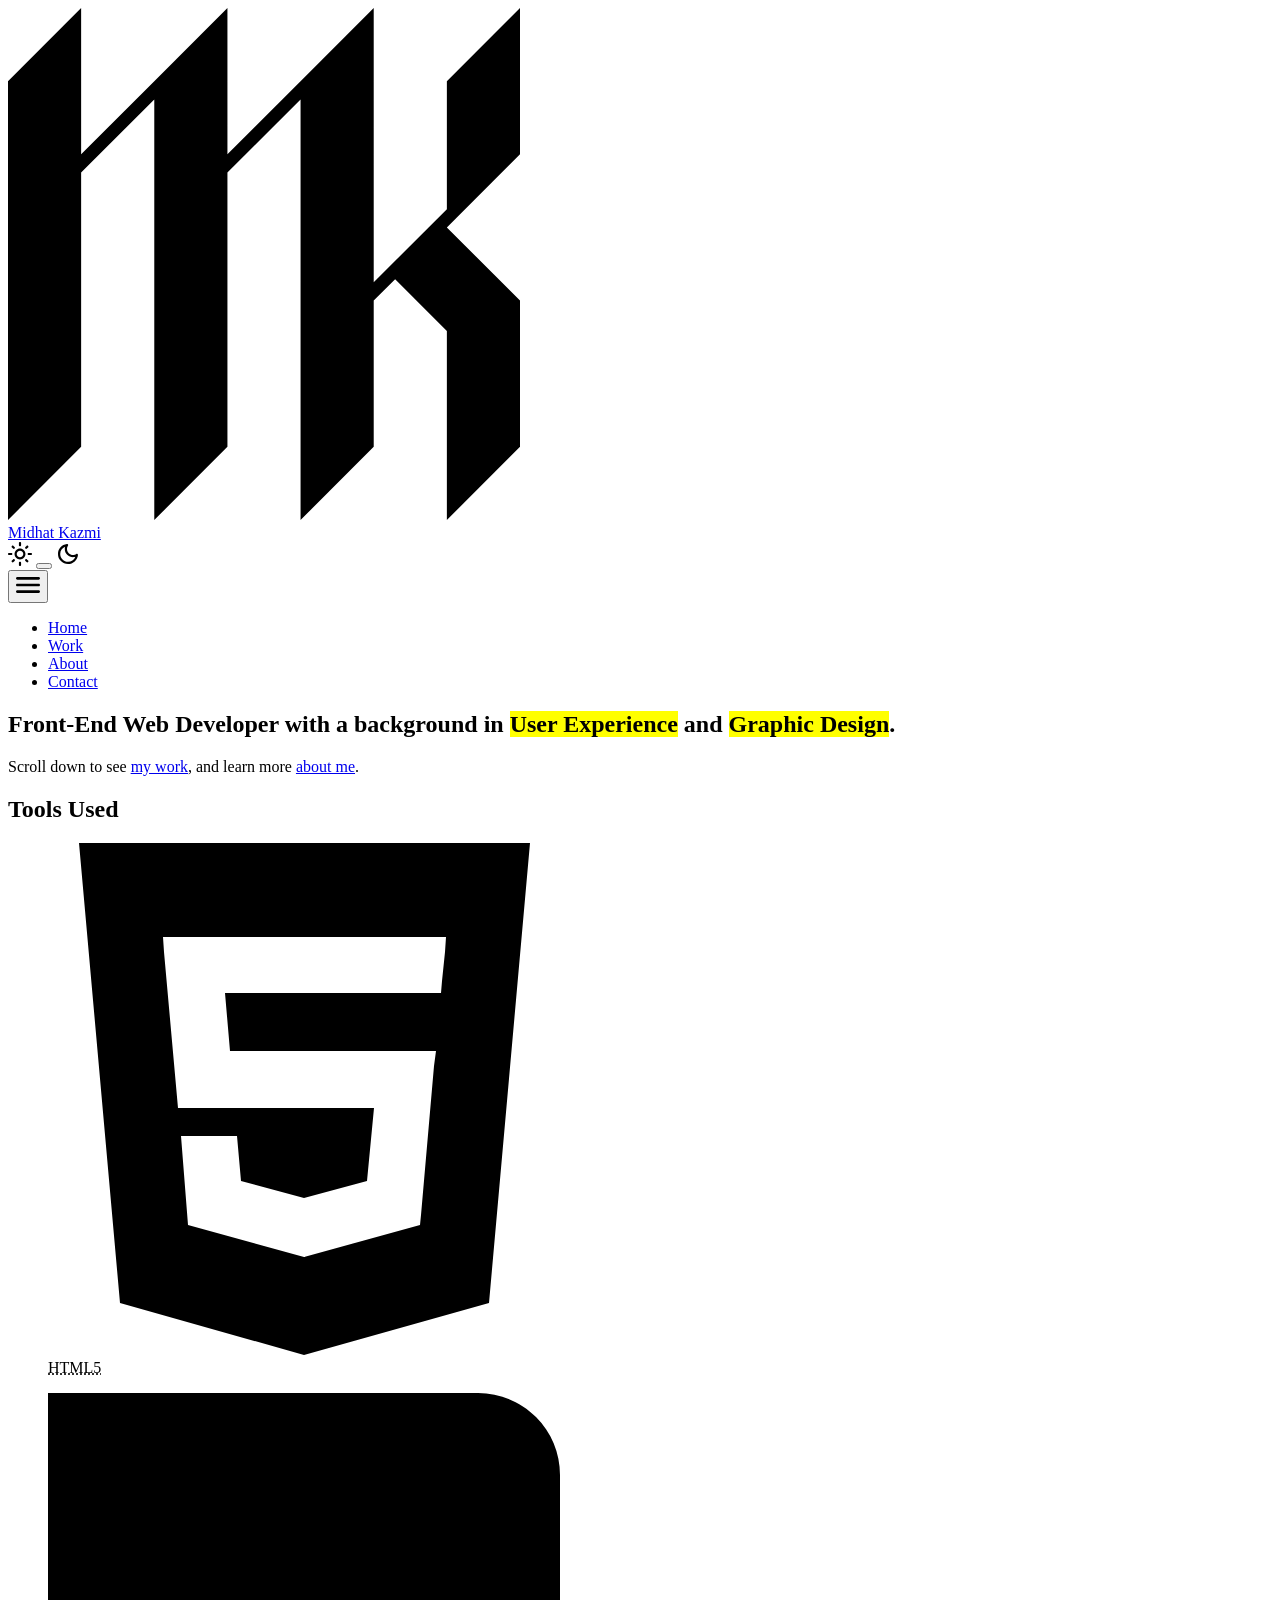
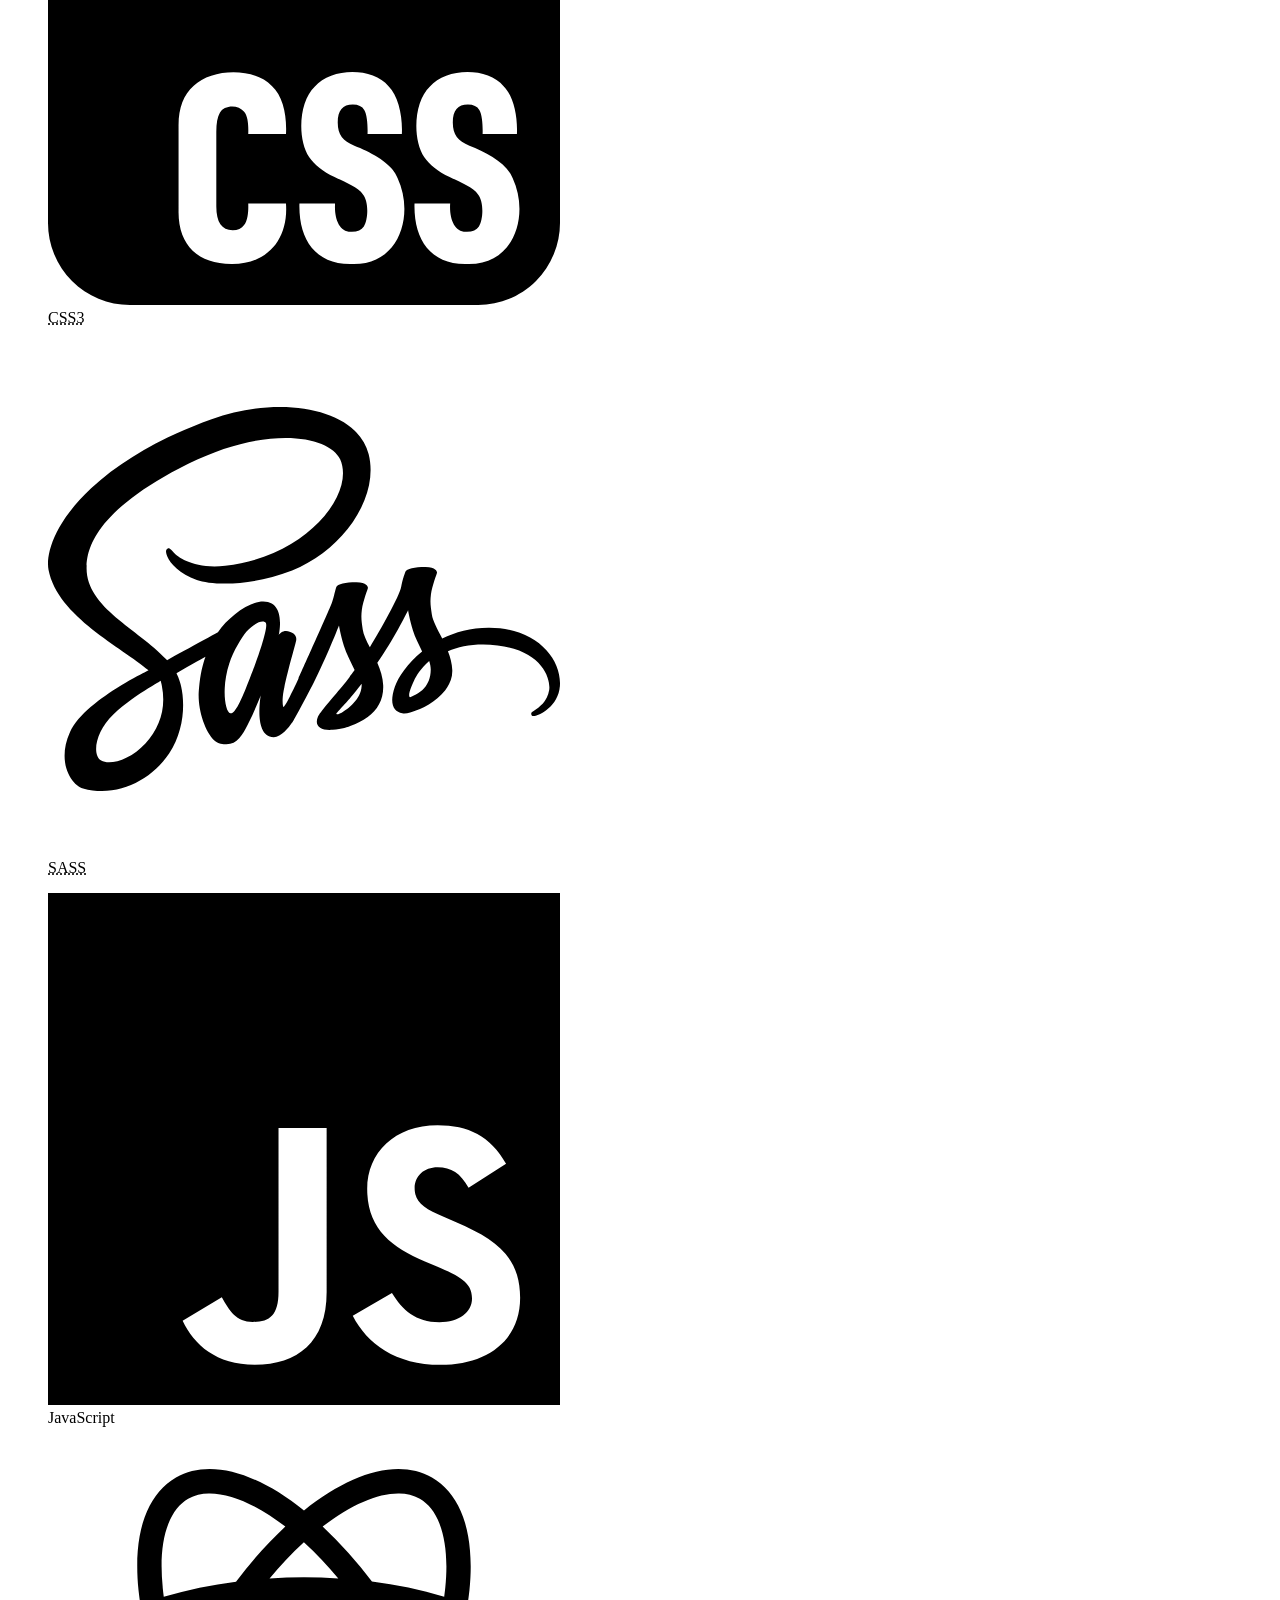
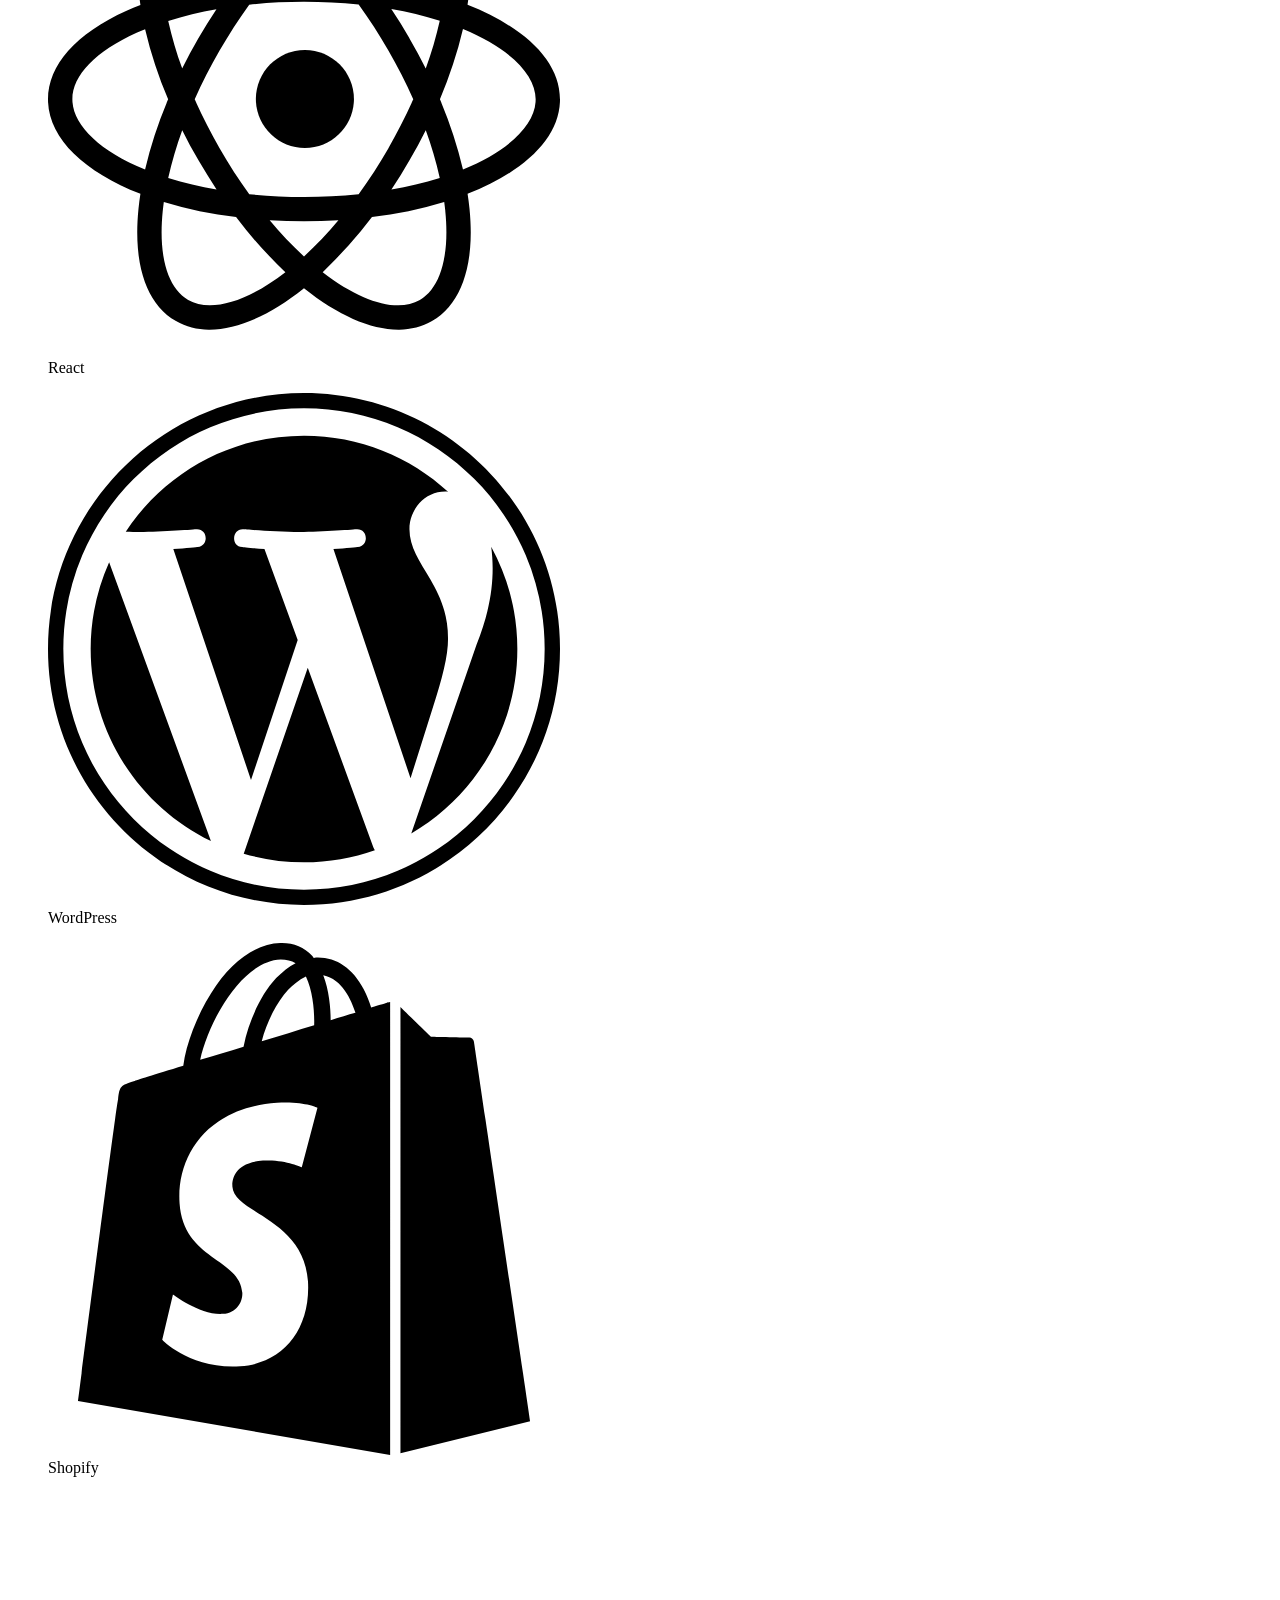
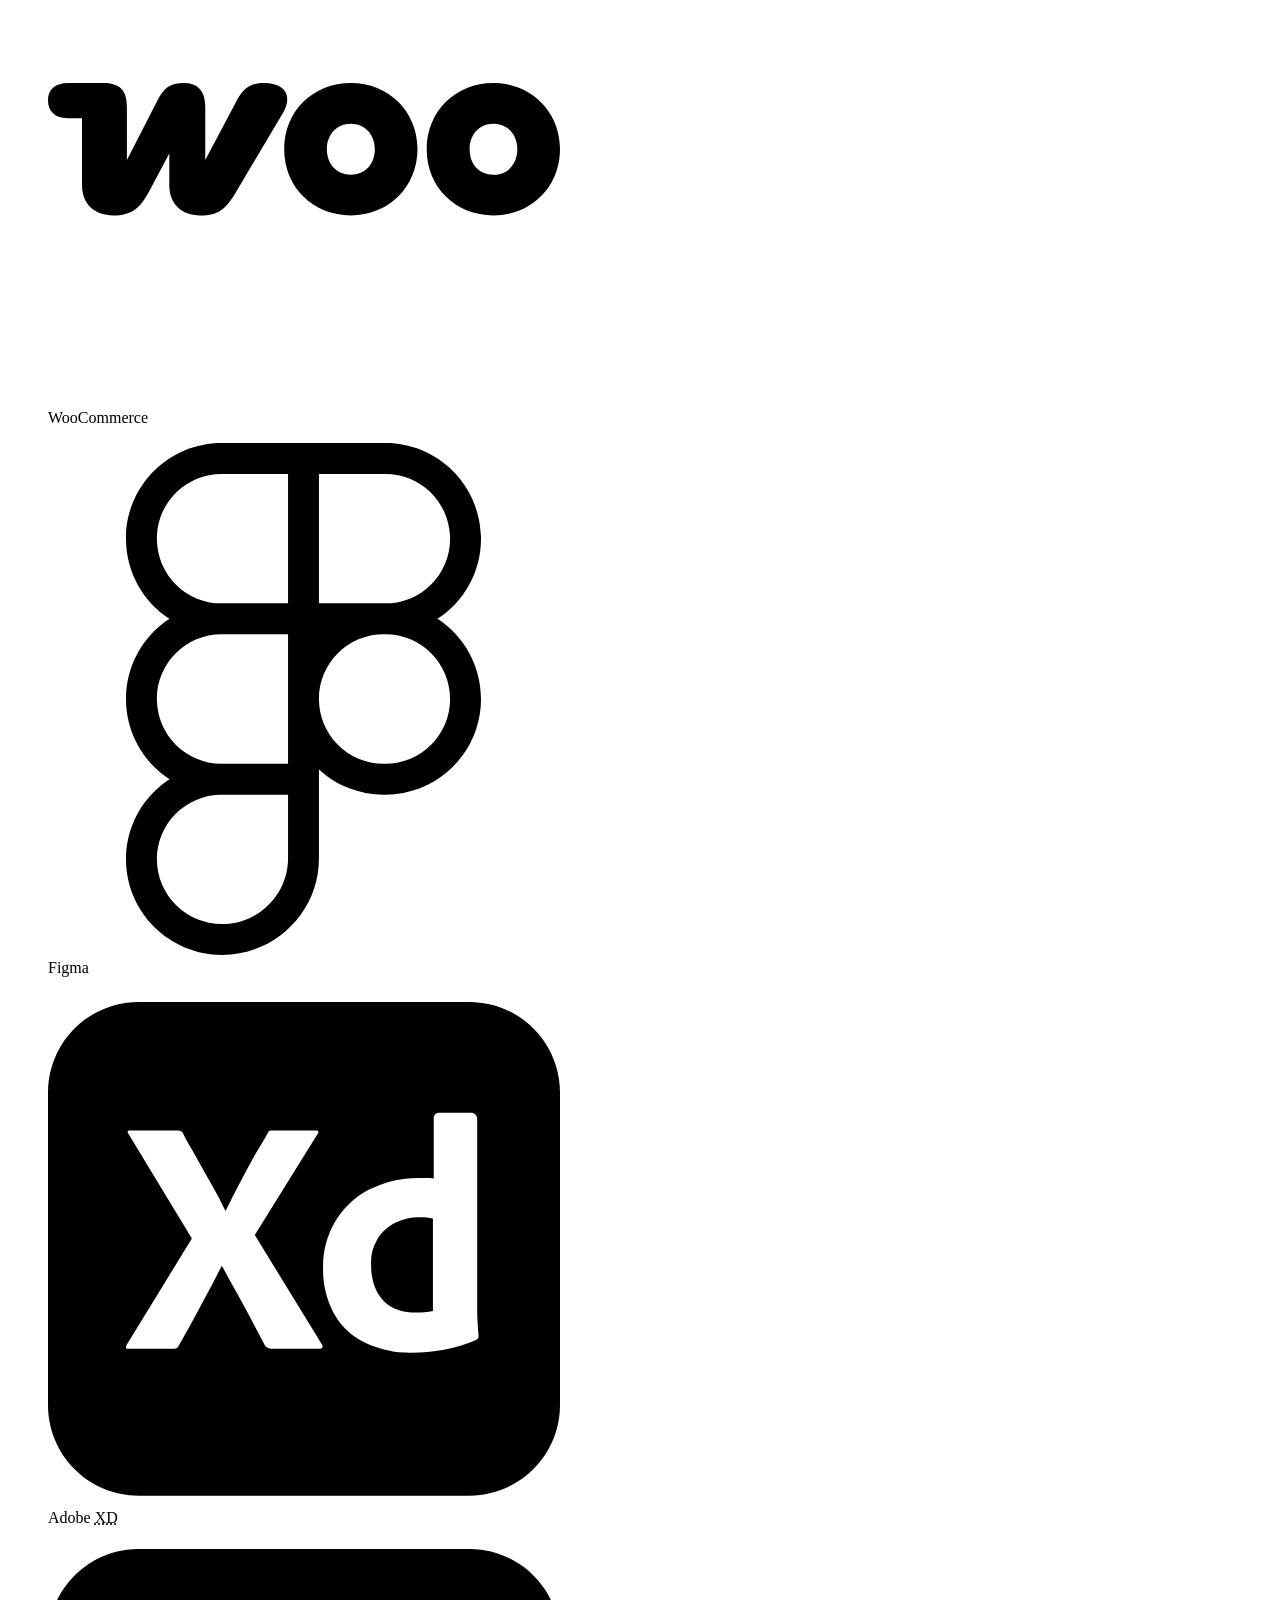
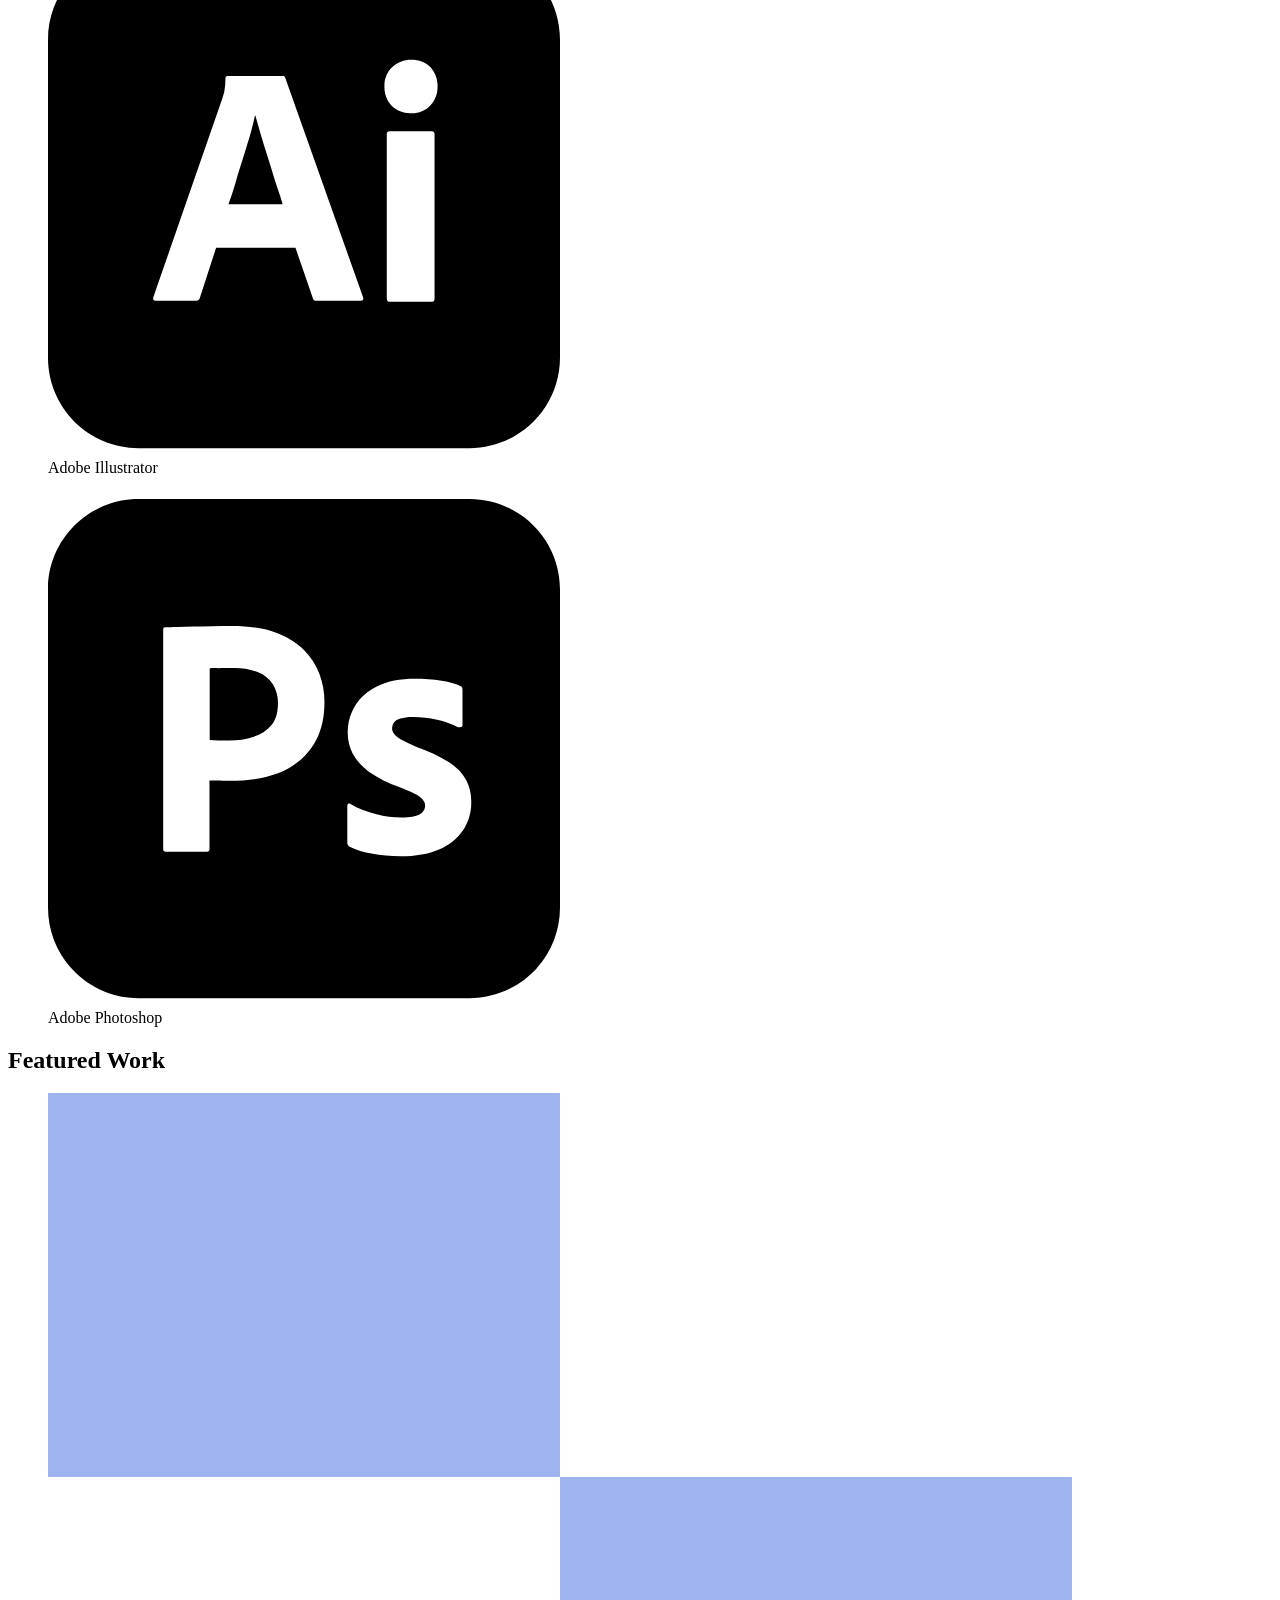
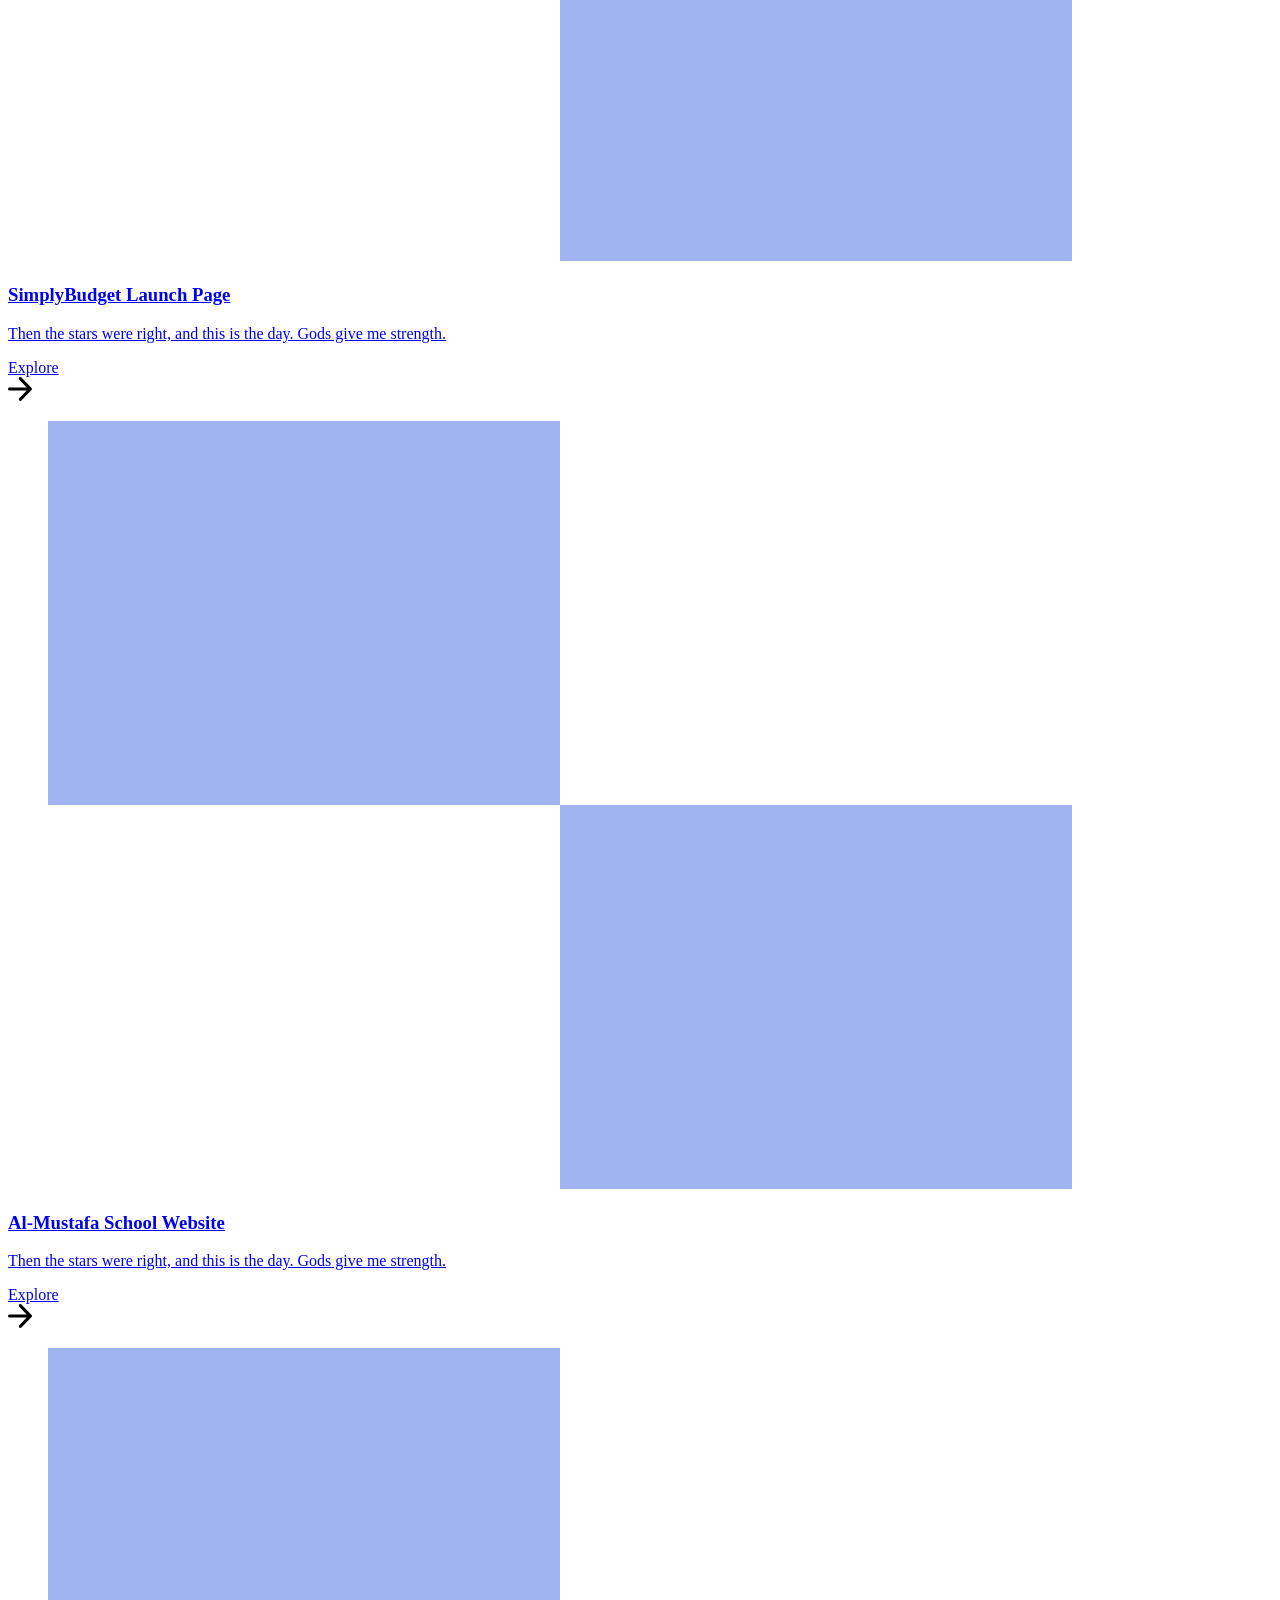
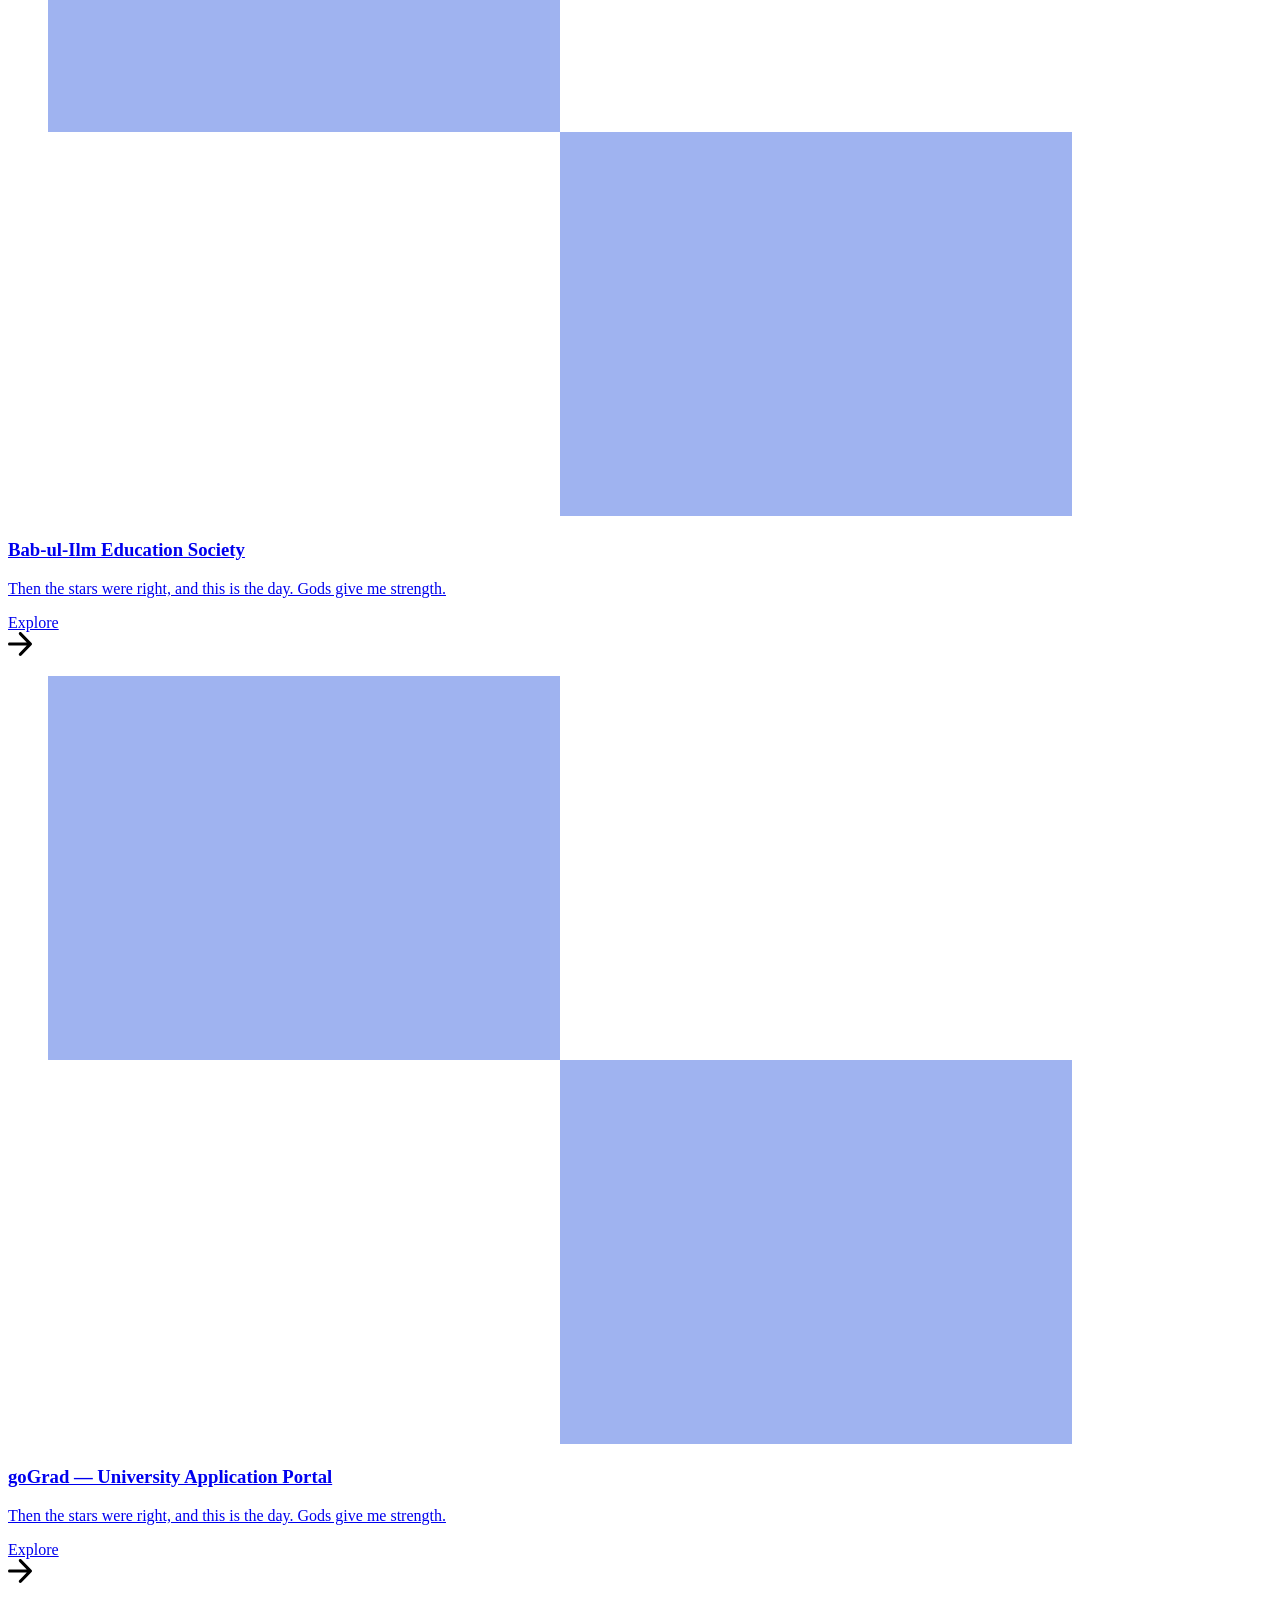
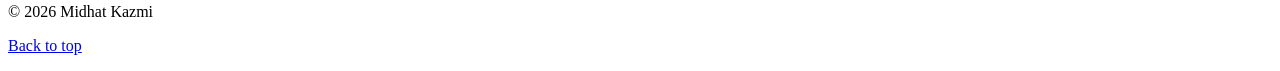
==== index.html @ 21c857f3 "Add files via upload" ====
<!doctype html>
<html lang="en">
  <head>
    <meta charset="UTF-8" />
    <meta name="viewport" content="width=device-width, initial-scale=1.0" />
    <!-- <meta name="description" content=""> -->
    <!-- <meta name="keywords" content=""> -->
    <link rel="shortcut icon" href="img/favicon.svg" type="image/x-icon" />
    <link rel="stylesheet" href="css/normalize-fwd.css" />
    <link rel="stylesheet" href="css/style.css" />
    <link rel="stylesheet" href="css/dark.css" />
    <link rel="stylesheet" href="css/responsive.css" />
    <link
      href="https://api.fontshare.com/v2/css?f[]=general-sans@200,201,300,301,400,401,500,501,600,601,700,701,1,2&display=swap"
      rel="stylesheet"
    />
    <title>Midhat Kazmi | User Experience Developer</title>
  </head>
  <body id="Body" class="dark">
    <header id="Header" class="expanded">
      <div class="header">
        <a href="index.html">
          <svg
            width="512"
            height="512"
            viewBox="0 0 512 512"
            xmlns="http://www.w3.org/2000/svg"
            role="img"
            aria-label="Midhat Kazmi Logo"
          >
            <path
              d="M512 0L438.868 73.1325V201.142L365.717 274.292V0L292.566 73.1325L219.434 146.283V0L146.283 73.1325L73.1325 146.283V0L0 73.1325V512L73.1325 438.868V164.575L146.283 91.4247V512L219.434 438.868V164.575L292.566 91.4247V512L365.717 438.868V292.566L387.137 271.147L438.868 322.877V512L512 438.868V292.566L438.868 219.434L512 146.283V0Z"
            />
          </svg>
          <div>Midhat Kazmi</div>
        </a>
        <div class="toggle">
          <svg
            width="24"
            height="24"
            viewBox="0 0 24 24"
            xmlns="http://www.w3.org/2000/svg"
            role="img"
            aria-label="Sun Icon"
          >
            <path
              d="M14.3182 14.3182C14.9545 13.6818 15.2727 12.9091 15.2727 12C15.2727 11.0909 14.9545 10.3182 14.3182 9.68182C13.6818 9.04545 12.9091 8.72727 12 8.72727C11.0909 8.72727 10.3182 9.04545 9.68182 9.68182C9.04545 10.3182 8.72727 11.0909 8.72727 12C8.72727 12.9091 9.04545 13.6818 9.68182 14.3182C10.3182 14.9545 11.0909 15.2727 12 15.2727C12.9091 15.2727 13.6818 14.9545 14.3182 14.3182ZM8.14091 15.8591C7.07727 14.7955 6.54545 13.5091 6.54545 12C6.54545 10.4909 7.07727 9.20455 8.14091 8.14091C9.20455 7.07727 10.4909 6.54545 12 6.54545C13.5091 6.54545 14.7955 7.07727 15.8591 8.14091C16.9227 9.20455 17.4545 10.4909 17.4545 12C17.4545 13.5091 16.9227 14.7955 15.8591 15.8591C14.7955 16.9227 13.5091 17.4545 12 17.4545C10.4909 17.4545 9.20455 16.9227 8.14091 15.8591ZM1.09091 13.0909C0.781818 13.0909 0.522727 12.9864 0.313636 12.7773C0.104545 12.5682 0 12.3091 0 12C0 11.6909 0.104545 11.4318 0.313636 11.2227C0.522727 11.0136 0.781818 10.9091 1.09091 10.9091H3.27273C3.58182 10.9091 3.84091 11.0136 4.05 11.2227C4.25909 11.4318 4.36364 11.6909 4.36364 12C4.36364 12.3091 4.25909 12.5682 4.05 12.7773C3.84091 12.9864 3.58182 13.0909 3.27273 13.0909H1.09091ZM20.7273 13.0909C20.4182 13.0909 20.1591 12.9864 19.95 12.7773C19.7409 12.5682 19.6364 12.3091 19.6364 12C19.6364 11.6909 19.7409 11.4318 19.95 11.2227C20.1591 11.0136 20.4182 10.9091 20.7273 10.9091H22.9091C23.2182 10.9091 23.4773 11.0136 23.6864 11.2227C23.8955 11.4318 24 11.6909 24 12C24 12.3091 23.8955 12.5682 23.6864 12.7773C23.4773 12.9864 23.2182 13.0909 22.9091 13.0909H20.7273ZM11.2227 4.05C11.0136 3.84091 10.9091 3.58182 10.9091 3.27273V1.09091C10.9091 0.781818 11.0136 0.522727 11.2227 0.313636C11.4318 0.104545 11.6909 0 12 0C12.3091 0 12.5682 0.104545 12.7773 0.313636C12.9864 0.522727 13.0909 0.781818 13.0909 1.09091V3.27273C13.0909 3.58182 12.9864 3.84091 12.7773 4.05C12.5682 4.25909 12.3091 4.36364 12 4.36364C11.6909 4.36364 11.4318 4.25909 11.2227 4.05ZM11.2227 23.6864C11.0136 23.4773 10.9091 23.2182 10.9091 22.9091V20.7273C10.9091 20.4182 11.0136 20.1591 11.2227 19.95C11.4318 19.7409 11.6909 19.6364 12 19.6364C12.3091 19.6364 12.5682 19.7409 12.7773 19.95C12.9864 20.1591 13.0909 20.4182 13.0909 20.7273V22.9091C13.0909 23.2182 12.9864 23.4773 12.7773 23.6864C12.5682 23.8955 12.3091 24 12 24C11.6909 24 11.4318 23.8955 11.2227 23.6864ZM5.07273 6.6L3.9 5.45455C3.68182 5.25455 3.57727 5 3.58636 4.69091C3.59545 4.38182 3.7 4.11818 3.9 3.9C4.11818 3.68182 4.38182 3.57273 4.69091 3.57273C5 3.57273 5.25455 3.68182 5.45455 3.9L6.6 5.07273C6.8 5.29091 6.9 5.54545 6.9 5.83636C6.9 6.12727 6.8 6.38182 6.6 6.6C6.4 6.81818 6.15 6.92273 5.85 6.91364C5.55 6.90455 5.29091 6.8 5.07273 6.6ZM18.5455 20.1L17.4 18.9273C17.2 18.7091 17.1 18.45 17.1 18.15C17.1 17.85 17.2 17.6 17.4 17.4C17.6 17.1818 17.85 17.0773 18.15 17.0864C18.45 17.0955 18.7091 17.2 18.9273 17.4L20.1 18.5455C20.3182 18.7455 20.4227 19 20.4136 19.3091C20.4045 19.6182 20.3 19.8818 20.1 20.1C19.8818 20.3182 19.6182 20.4273 19.3091 20.4273C19 20.4273 18.7455 20.3182 18.5455 20.1ZM17.4 6.6C17.1818 6.4 17.0773 6.15 17.0864 5.85C17.0955 5.55 17.2 5.29091 17.4 5.07273L18.5455 3.9C18.7455 3.68182 19 3.57727 19.3091 3.58636C19.6182 3.59545 19.8818 3.7 20.1 3.9C20.3182 4.11818 20.4273 4.38182 20.4273 4.69091C20.4273 5 20.3182 5.25455 20.1 5.45455L18.9273 6.6C18.7091 6.8 18.4545 6.9 18.1636 6.9C17.8727 6.9 17.6182 6.8 17.4 6.6ZM3.9 20.1C3.68182 19.8818 3.57273 19.6182 3.57273 19.3091C3.57273 19 3.68182 18.7455 3.9 18.5455L5.07273 17.4C5.29091 17.2 5.55 17.1 5.85 17.1C6.15 17.1 6.4 17.2 6.6 17.4C6.81818 17.6 6.92273 17.85 6.91364 18.15C6.90455 18.45 6.8 18.7091 6.6 18.9273L5.45455 20.1C5.25455 20.3182 5 20.4227 4.69091 20.4136C4.38182 20.4045 4.11818 20.3 3.9 20.1Z"
            />
          </svg>
          <button type="button" id="Theme-Button">
            <div class="slider"></div>
          </button>
          <svg
            width="24"
            height="24"
            viewBox="0 0 24 24"
            xmlns="http://www.w3.org/2000/svg"
            role="img"
            aria-label="Moon Icon"
          >
            <path
              d="M12.0204 22C9.21841 22 6.84784 21.0304 4.9087 19.0913C2.96957 17.1522 2 14.7816 2 11.9796C2 9.41882 2.83503 7.1967 4.5051 5.31323C6.17517 3.42976 8.30915 2.3303 10.907 2.01485C11.1483 1.97773 11.3617 2.01021 11.5472 2.11227C11.7328 2.21433 11.8812 2.34886 11.9926 2.51587C12.1039 2.68287 12.1642 2.87771 12.1735 3.10039C12.1828 3.32307 12.1132 3.53646 11.9647 3.74058C11.6493 4.22305 11.4127 4.73335 11.255 5.27148C11.0972 5.80961 11.0184 6.37558 11.0184 6.96938C11.0184 8.63945 11.6029 10.059 12.7719 11.2281C13.941 12.3971 15.3605 12.9816 17.0306 12.9816C17.6059 12.9816 18.1765 12.8981 18.7424 12.7311C19.3084 12.5641 19.8141 12.3322 20.2594 12.0353C20.4635 11.9054 20.6723 11.8451 20.8857 11.8543C21.0991 11.8636 21.2893 11.9146 21.4563 12.0074C21.6419 12.1002 21.7857 12.2394 21.8877 12.4249C21.9898 12.6105 22.0223 12.8332 21.9852 13.093C21.7254 15.6537 20.6352 17.7784 18.7146 19.4671C16.794 21.1557 14.5626 22 12.0204 22ZM12.0204 19.7732C13.6534 19.7732 15.1193 19.3233 16.4183 18.4233C17.7172 17.5233 18.6636 16.3496 19.2574 14.9022C18.8863 14.995 18.5151 15.0692 18.144 15.1249C17.7729 15.1806 17.4017 15.2084 17.0306 15.2084C14.7482 15.2084 12.8044 14.4058 11.1993 12.8007C9.59417 11.1956 8.79161 9.25181 8.79161 6.96938C8.79161 6.59826 8.81945 6.22713 8.87512 5.856C8.93079 5.48488 9.00501 5.11375 9.09779 4.74262C7.6504 5.33643 6.47671 6.2828 5.57673 7.58174C4.67675 8.88068 4.22676 10.3466 4.22676 11.9796C4.22676 14.1321 4.98757 15.9692 6.50919 17.4908C8.0308 19.0124 9.86788 19.7732 12.0204 19.7732Z"
            />
          </svg>
        </div>
      </div>
      <div class="nav">
        <button type="button" id="Navigation-Button">
          <svg
            width="24"
            height="24"
            viewBox="0 0 24 24"
            xmlns="http://www.w3.org/2000/svg"
            role="img"
            aria-label="Navigation Icon"
          >
            <path
              d="M1.33333 20C0.955556 20 0.638889 19.8722 0.383333 19.6167C0.127778 19.3611 0 19.0444 0 18.6667C0 18.2889 0.127778 17.9722 0.383333 17.7167C0.638889 17.4611 0.955556 17.3333 1.33333 17.3333H22.6667C23.0444 17.3333 23.3611 17.4611 23.6167 17.7167C23.8722 17.9722 24 18.2889 24 18.6667C24 19.0444 23.8722 19.3611 23.6167 19.6167C23.3611 19.8722 23.0444 20 22.6667 20H1.33333ZM1.33333 13.3333C0.955556 13.3333 0.638889 13.2056 0.383333 12.95C0.127778 12.6944 0 12.3778 0 12C0 11.6222 0.127778 11.3056 0.383333 11.05C0.638889 10.7944 0.955556 10.6667 1.33333 10.6667H22.6667C23.0444 10.6667 23.3611 10.7944 23.6167 11.05C23.8722 11.3056 24 11.6222 24 12C24 12.3778 23.8722 12.6944 23.6167 12.95C23.3611 13.2056 23.0444 13.3333 22.6667 13.3333H1.33333ZM1.33333 6.66667C0.955556 6.66667 0.638889 6.53889 0.383333 6.28333C0.127778 6.02778 0 5.71111 0 5.33333C0 4.95556 0.127778 4.63889 0.383333 4.38333C0.638889 4.12778 0.955556 4 1.33333 4H22.6667C23.0444 4 23.3611 4.12778 23.6167 4.38333C23.8722 4.63889 24 4.95556 24 5.33333C24 5.71111 23.8722 6.02778 23.6167 6.28333C23.3611 6.53889 23.0444 6.66667 22.6667 6.66667H1.33333Z"
            />
          </svg>
        </button>
        <nav id="Navigation" class="collapsed">
          <ul>
            <li><a href="index.html">Home</a></li>
            <li><a href="index.html#Work">Work</a></li>
            <li><a href="about.html">About</a></li>
            <li><a href="contact.html">Contact</a></li>
          </ul>
        </nav>
      </div>
    </header>
    <main>
      <section class="landing">
        <h1>
          Front-End Web Developer with a background in
          <mark>User Experience</mark> and <mark>Graphic Design</mark>.
        </h1>
        <p>
          Scroll down to see <a href="#Work">my work</a>, and learn more
          <a href="about.html">about me</a>.
        </p>
      </section>
      <section class="tools">
        <h2>Tools Used</h2>
        <div class="tools">
          <figure>
            <svg
              width="512"
              height="512"
              viewBox="0 0 512 512"
              xmlns="http://www.w3.org/2000/svg"
              role="img"
              aria-label="Hypertext Markup Language Logo"
            >
              <path
                d="M31 0L72 460L256 512L441 460L482 0H31ZM397 109L394 138L393 150H177L182 208H388L386 223L373 372L372 382L257 413.72V414H256L140 382L133 293H189L193 338L256 355L319 338L326 265H130L116 109L115 94H398L397 109Z"
              />
            </svg>
            <figcaption>
              <abbr tabindex="0" title="Hypertext Markup Language">HTML5</abbr>
            </figcaption>
          </figure>
          <figure>
            <svg
              width="512"
              height="512"
              viewBox="0 0 512 512"
              xmlns="http://www.w3.org/2000/svg"
              role="img"
              aria-label="Cascading Style Sheets Logo"
            >
              <path
                d="M488.01 23.99C472.65 8.63 451.81 0 430.08 0H0V430.08C0 451.81 8.63 472.64 23.99 488.01C39.35 503.37 60.19 512 81.92 512H430.08C451.81 512 472.64 503.37 488.01 488.01C503.37 472.65 512 451.81 512 430.08V81.92C512 60.19 503.37 39.36 488.01 23.99ZM183.35 471.04C150.47 471.01 130.18 452.49 130.56 418.41V332.19C130.56 314.91 135.62 301.78 145.74 292.79C163.91 275.28 206.07 274.22 223.87 293.06C234.84 302.73 238.97 322.49 237.99 340.93H200.25C200.54 333.69 200.15 322.71 195.89 318.58C190.36 311.09 175.74 311.97 171.87 319.77C169.49 324 168.31 330.26 168.31 338.55V413.39C168.31 429.08 173.76 437.02 184.67 437.19C189.77 437.19 193.64 435.34 196.28 431.63C199.96 427.24 200.54 417.51 200.24 410.48H237.98C240.56 446.35 219.39 471.49 183.35 471.04ZM303.17 471.03C266.73 471.54 250.43 445.61 251.44 410.48H287.07C286.08 425.8 291.35 439.75 303.96 438.78C309.59 438.78 313.55 437.02 315.84 433.49C320.19 427.04 321.01 408.43 314.79 401.22C310.44 394.28 294.81 388.16 286.55 384.03C274.76 378.39 266.27 371.69 261.08 363.93C249.37 346.71 250.46 308.9 266.89 293.58C282.85 274.68 324.55 273.81 340.53 293.19C350.39 303.18 354.69 322.83 353.86 340.92H319.55C319.84 333.49 319.14 321.49 316.25 317.12C314.23 313.42 310.4 311.57 304.77 311.57C294.74 311.57 289.73 317.57 289.73 329.55C289.84 342.28 294.8 347.5 306.36 352.82C321.33 358.64 340.37 368.57 347.27 380.59C367.85 417.22 353.73 473.17 303.19 471.04L303.17 471.03ZM418.25 471.03C381.81 471.54 365.51 445.61 366.52 410.48H402.15C401.16 425.8 406.43 439.75 419.04 438.78C424.67 438.78 428.63 437.02 430.92 433.49C435.27 427.04 436.09 408.43 429.86 401.22C425.51 394.28 409.88 388.16 401.62 384.03C389.83 378.39 381.34 371.69 376.15 363.93C364.44 346.71 365.53 308.9 381.96 293.58C397.92 274.68 439.62 273.81 455.6 293.19C465.46 303.18 469.76 322.83 468.93 340.92H434.62C434.91 333.49 434.21 321.49 431.32 317.12C429.3 313.42 425.47 311.57 419.84 311.57C409.81 311.57 404.8 317.57 404.8 329.55C404.91 342.28 409.87 347.5 421.43 352.82C436.4 358.64 455.44 368.57 462.34 380.59C482.92 417.22 468.8 473.17 418.26 471.04L418.25 471.03Z"
              />
            </svg>
            <figcaption>
              <abbr tabindex="0" title="Cascading Style Sheets">CSS3</abbr>
            </figcaption>
          </figure>
          <figure>
            <svg
              width="512"
              height="512"
              viewBox="0 0 512 512"
              xmlns="http://www.w3.org/2000/svg"
              role="img"
              aria-label="Syntactically Awesome Style Sheets Logo"
            >
              <path
                d="M440.62 284.702C422.73 284.792 407.221 289.092 394.231 295.502C389.481 286.012 384.671 277.661 383.861 271.451C382.921 264.201 381.821 259.881 382.961 251.251C384.101 242.621 389.091 230.391 389.021 229.481C388.951 228.561 387.901 224.171 377.581 224.091C367.262 224.021 358.432 226.071 357.392 228.801C356.352 231.531 354.362 237.671 353.132 244.061C351.332 253.421 332.523 286.822 321.853 304.302C318.363 297.482 315.393 291.472 314.783 286.722C313.833 279.471 312.743 275.151 313.883 266.521C315.023 257.891 320.013 245.661 319.943 244.751C319.863 243.831 318.823 239.441 308.503 239.361C298.184 239.281 289.354 241.341 288.314 244.071C287.274 246.801 286.164 253.171 284.054 259.331C281.944 265.491 256.945 321.212 250.405 335.652C247.065 343.012 244.165 348.922 242.115 352.952V352.932C242.115 352.932 241.995 353.202 241.765 353.652C240.005 357.082 238.975 358.992 238.975 358.992C238.975 358.992 238.975 359.022 239.005 359.072C237.615 361.592 236.125 363.932 235.385 363.932C234.875 363.932 233.835 357.212 235.605 347.992C239.325 328.672 248.265 298.532 248.165 297.492C248.115 296.962 249.825 291.712 242.335 288.962C235.055 286.292 232.455 290.752 231.795 290.762C231.155 290.762 230.675 292.332 230.675 292.332C230.675 292.332 238.785 258.441 215.196 258.441C200.446 258.441 180.007 274.581 169.937 289.222C163.577 292.692 149.988 300.122 135.558 308.052C130.018 311.102 124.358 314.202 119.008 317.172C118.638 316.772 118.278 316.372 117.908 315.962C89.2992 285.422 36.4106 263.821 38.6606 222.761C39.4706 207.831 44.6604 168.54 140.278 120.86C218.606 81.8095 281.314 92.5496 292.144 116.37C307.623 150.39 258.635 213.641 177.287 222.761C146.288 226.241 129.978 214.221 125.918 209.741C121.648 205.031 121.008 204.811 119.418 205.701C116.818 207.141 118.468 211.301 119.418 213.781C121.848 220.101 131.808 231.321 148.808 236.901C163.757 241.811 200.136 244.501 244.145 227.471C293.434 208.391 331.913 155.34 320.613 110.98C309.083 65.8693 234.335 51.0392 163.587 76.1794C121.478 91.1396 75.8996 114.64 43.1305 145.31C4.16151 181.79 -2.05832 213.531 0.501613 226.791C9.59137 273.921 74.5196 304.612 100.509 327.362C99.2289 328.072 98.019 328.732 96.929 329.332C83.8994 335.782 34.4107 361.692 22.031 389.073C7.99141 420.133 24.261 442.413 35.0407 445.413C68.4298 454.713 102.679 437.983 121.098 410.513C139.498 383.043 137.258 347.272 128.808 330.942C128.708 330.732 128.588 330.542 128.478 330.342C131.838 328.352 135.268 326.322 138.678 324.332C145.318 320.432 151.818 316.802 157.477 313.722C154.317 322.392 151.998 332.782 150.798 347.782C149.388 365.412 156.607 388.193 166.057 397.163C170.217 401.113 175.227 401.203 178.397 401.203C189.387 401.203 194.406 392.043 199.936 381.222C206.716 367.942 212.726 352.492 212.726 352.492C212.726 352.492 205.186 394.243 225.736 394.243C233.225 394.243 240.755 384.523 244.115 379.572C244.115 379.632 244.135 379.652 244.135 379.652C244.135 379.652 244.335 379.332 244.715 378.682C245.495 377.492 245.925 376.732 245.925 376.732C245.925 376.732 245.945 376.662 245.965 376.522C248.975 371.292 255.645 359.372 265.664 339.702C278.604 314.292 291.014 282.462 291.014 282.462C291.014 282.462 292.174 290.242 295.944 303.112C298.164 310.692 302.893 319.062 306.613 327.082C303.613 331.252 301.773 333.642 301.773 333.642C301.773 333.642 301.793 333.692 301.823 333.762C299.423 336.952 296.744 340.382 293.924 343.742C283.714 355.912 271.544 369.812 269.924 373.822C268.004 378.542 268.454 382.022 272.164 384.823C274.874 386.863 279.694 387.183 284.724 386.843C293.904 386.223 300.363 383.952 303.543 382.562C308.503 380.802 314.293 378.042 319.723 374.052C329.743 366.682 335.783 356.142 335.203 342.182C334.883 334.482 332.423 326.862 329.323 319.662C330.233 318.352 331.143 317.032 332.063 315.692C347.862 292.592 360.102 267.211 360.102 267.211C360.102 267.211 361.262 274.991 365.032 287.862C366.952 294.372 370.722 301.482 374.111 308.442C359.262 320.512 350.052 334.542 346.852 343.742C340.942 360.762 345.572 368.472 354.252 370.232C358.182 371.032 363.742 369.222 367.922 367.452C373.122 365.722 379.371 362.852 385.211 358.562C395.231 351.192 404.861 340.882 404.281 326.912C404.021 320.552 402.291 314.252 399.951 308.192C412.54 302.942 428.83 300.032 449.589 302.452C494.118 307.652 502.858 335.472 501.188 347.122C499.518 358.762 490.178 365.162 487.058 367.102C483.939 369.042 482.989 369.702 483.249 371.142C483.629 373.222 485.068 373.152 487.738 372.702C491.398 372.082 511.128 363.232 511.968 341.742C513.048 314.452 486.908 284.482 440.63 284.732L440.62 284.702ZM97.399 400.493C82.6494 416.593 62.0399 422.673 53.2102 417.553C43.6704 412.013 47.4403 388.313 65.5499 371.232C76.5796 360.822 90.8192 351.232 100.269 345.322C102.419 344.032 105.579 342.122 109.419 339.822C110.059 339.462 110.409 339.262 110.409 339.262L110.389 339.232C111.129 338.792 111.889 338.332 112.669 337.862C119.258 362.182 112.869 383.582 97.389 400.483L97.399 400.493ZM204.846 327.402C199.706 339.932 188.957 371.992 182.417 370.272C176.797 368.792 173.377 344.432 181.297 320.442C185.277 308.372 193.796 293.952 198.796 288.342C206.846 279.331 215.716 276.381 217.866 280.031C220.616 284.692 208.076 319.532 204.856 327.392L204.846 327.402ZM293.624 369.782C291.444 370.922 289.444 371.632 288.524 371.082C287.844 370.682 289.424 369.172 289.424 369.172C289.424 369.172 300.523 357.222 304.903 351.772C307.443 348.612 310.403 344.852 313.613 340.652C313.643 341.072 313.653 341.482 313.653 341.892C313.613 356.212 299.794 365.882 293.634 369.772L293.624 369.782ZM362.012 354.182C360.382 353.022 360.652 349.292 366.002 337.642C368.092 333.072 372.882 325.372 381.201 318.012C382.161 321.042 382.751 323.942 382.731 326.642C382.621 344.662 369.782 351.392 362.012 354.182Z"
              />
            </svg>
            <figcaption>
              <abbr tabindex="0" title="Syntactically Awesome Style Sheets"
                >SASS</abbr
              >
            </figcaption>
          </figure>
          <figure>
            <svg
              width="512"
              height="512"
              viewBox="0 0 512 512"
              xmlns="http://www.w3.org/2000/svg"
              role="img"
              aria-label="JavaScript Logo"
            >
              <path
                d="M0 0V512H512V0H0ZM278.63 399.33C278.63 449.16 249.42 471.85 206.8 471.85C168.31 471.85 145.97 451.92 134.63 427.86L173.81 404.15C181.37 417.55 188.24 428.89 204.74 428.89C221.24 428.89 230.52 422.71 230.52 398.65V235.05H278.63V399.33ZM392.4 471.86C347.72 471.86 318.85 450.55 304.76 422.71L343.94 400.03C354.25 416.87 367.66 429.25 391.37 429.25C411.31 429.25 424.02 419.28 424.02 405.53C424.02 389.03 410.96 383.19 388.97 373.57L376.94 368.41C342.22 353.63 319.2 335.08 319.2 295.9C319.2 259.81 346.69 232.32 389.66 232.32C420.25 232.32 442.24 242.97 458.05 270.81L420.59 294.87C412.34 280.09 403.41 274.25 389.66 274.25C375.91 274.25 366.63 283.19 366.63 294.87C366.63 309.31 375.57 315.15 396.18 324.09L408.21 329.24C449.11 346.77 472.14 364.64 472.14 404.85C472.14 448.16 438.12 471.87 392.41 471.87L392.4 471.86Z"
              />
            </svg>
            <figcaption>JavaScript</figcaption>
          </figure>
          <figure>
            <svg
              width="512"
              height="512"
              viewBox="0 0 512 512"
              xmlns="http://www.w3.org/2000/svg"
              role="img"
              aria-label="React Logo"
            >
              <path
                d="M256.9 206.877C229.82 206.877 207.86 228.837 207.86 255.917C207.86 282.997 229.82 304.957 256.9 304.957C283.98 304.957 305.94 282.997 305.94 255.917C305.94 228.837 283.98 206.877 256.9 206.877Z"
              />
              <path
                d="M511.96 256.357C511.96 217.857 476.31 184.087 419.54 161.867C420.3 156.867 420.98 151.907 421.47 147.047C427.07 91.7273 413.74 51.7973 383.96 34.5973C350.64 15.3573 303.57 29.3173 255.98 67.4073C208.39 29.3273 161.32 15.3673 128 34.6073C98.22 51.8073 84.89 91.7374 90.49 147.057C90.98 151.917 91.65 156.887 92.42 161.907C87.69 163.717 83.05 165.627 78.58 167.637C27.9 190.417 0 221.957 0 256.357C0 294.857 35.65 328.627 92.42 350.847C91.64 355.847 90.98 360.807 90.49 365.667C84.89 420.987 98.22 460.917 128 478.117C138.24 483.927 149.84 486.887 161.61 486.717C189.82 486.717 222.76 471.867 255.98 445.307C289.18 471.867 322.14 486.717 350.39 486.717C362.16 486.887 373.76 483.917 384 478.117C413.78 460.917 427.11 420.987 421.51 365.667C421.02 360.807 420.34 355.857 419.58 350.847C476.35 328.657 512 294.837 512 256.357M350.17 50.3973C357.74 50.2173 365.22 52.0473 371.84 55.7073C392.52 67.6473 401.8 100.047 397.29 144.577C396.98 147.607 396.62 150.687 396.19 153.777C372.59 146.667 348.42 141.597 323.95 138.617C309.12 118.897 292.62 100.477 274.64 83.5673C302.87 61.7473 329.37 50.3973 350.15 50.3973M340.45 305.137C331.32 320.997 321.37 336.377 310.65 351.207C292.48 353.077 274.23 354.007 255.96 353.987C237.7 353.997 219.45 353.067 201.29 351.207C190.6 336.377 180.68 320.997 171.58 305.137C162.45 289.317 154.14 273.037 146.71 256.357C154.14 239.677 162.45 223.387 171.58 207.577C180.67 191.787 190.56 176.457 201.2 161.667C219.4 159.757 237.68 158.797 255.98 158.817C274.24 158.807 292.49 159.737 310.65 161.597C321.33 176.407 331.25 191.757 340.38 207.577C349.51 223.397 357.81 239.677 365.25 256.357C357.81 273.037 349.51 289.317 340.38 305.137M377.68 287.067C383.41 302.707 388.12 318.697 391.77 334.947C375.93 339.887 359.79 343.777 343.44 346.597C349.65 337.227 355.67 327.477 361.5 317.347C367.26 307.337 372.66 297.237 377.76 287.137M221.68 377.277C232.91 377.967 244.38 378.357 256 378.357C267.62 378.357 279.15 377.957 290.41 377.277C279.74 390.057 268.25 402.127 256 413.407C243.78 402.127 232.32 390.057 221.68 377.277ZM168.55 346.567C152.2 343.757 136.05 339.877 120.2 334.947C123.84 318.727 128.52 302.757 134.23 287.137C139.25 297.237 144.63 307.337 150.48 317.347C156.33 327.357 162.38 337.217 168.54 346.597M134.23 225.557C128.54 209.997 123.86 194.097 120.23 177.937C136.04 173.007 152.14 169.097 168.45 166.247C162.27 175.587 156.22 185.277 150.39 195.367C144.56 205.467 139.23 215.437 134.14 225.557M290.3 135.417C279.07 134.727 267.6 134.337 255.89 134.337C244.18 134.337 232.84 134.697 221.57 135.417C232.21 122.637 243.67 110.567 255.89 99.2873C268.14 110.567 279.63 122.637 290.3 135.417ZM361.46 195.367C355.61 185.227 349.56 175.467 343.31 166.097C359.7 168.917 375.89 172.817 391.77 177.767C388.13 193.987 383.44 209.957 377.74 225.567C372.72 215.467 367.32 205.367 361.48 195.377M114.74 144.597C110.17 100.077 119.51 67.6673 140.17 55.7273C146.8 52.0673 154.28 50.2373 161.84 50.4173C182.63 50.4173 209.12 61.7673 237.35 83.5873C219.36 100.507 202.85 118.937 188.01 138.677C163.55 141.667 139.38 146.717 115.77 153.777C115.35 150.687 114.97 147.637 114.69 144.597M88.59 189.867C91.37 188.657 94.21 187.457 97.1 186.257C102.78 210.237 110.48 233.687 120.13 256.357C110.47 279.077 102.76 302.577 97.08 326.597C51.06 307.717 24.38 281.557 24.38 256.357C24.38 232.477 47.86 208.247 88.59 189.867ZM140.17 456.987C119.51 445.047 110.17 412.627 114.74 368.117C115.03 365.077 115.41 362.027 115.82 358.917C139.42 366.027 163.59 371.097 188.07 374.077C202.91 393.807 219.4 412.237 237.38 429.167C198.02 459.577 162.06 469.597 140.23 456.987M397.27 368.117C401.79 412.657 392.5 445.047 371.82 456.987C350 469.637 314.02 459.567 274.69 429.167C292.66 412.237 309.15 393.807 323.98 374.077C348.45 371.097 372.62 366.027 396.22 358.917C396.65 362.027 397.02 365.077 397.32 368.117M414.99 326.567C409.3 302.557 401.58 279.067 391.93 256.357C401.58 233.637 409.29 210.137 414.98 186.117C460.91 204.997 487.66 231.157 487.66 256.357C487.66 281.557 460.98 307.717 414.96 326.597"
              />
            </svg>
            <figcaption>React</figcaption>
          </figure>
          <figure>
            <svg
              width="512"
              height="512"
              viewBox="0 0 512 512"
              xmlns="http://www.w3.org/2000/svg"
              role="img"
              aria-label="WordPress Logo"
            >
              <path
                d="M256 15.36C288.49 15.36 320.01 21.72 349.67 34.27C363.92 40.3 377.68 47.76 390.54 56.46C403.29 65.07 415.27 74.96 426.17 85.85C437.06 96.74 446.95 108.73 455.56 121.48C464.25 134.34 471.71 148.09 477.75 162.35C490.29 192.01 496.66 223.52 496.66 256.02C496.66 288.52 490.3 320.03 477.75 349.69C471.72 363.94 464.26 377.7 455.56 390.56C446.95 403.31 437.06 415.29 426.17 426.19C415.28 437.08 403.29 446.97 390.54 455.58C377.67 464.27 363.93 471.73 349.67 477.77C320.01 490.31 288.5 496.68 256 496.68C223.5 496.68 191.99 490.32 162.33 477.77C148.08 471.74 134.32 464.28 121.46 455.58C108.71 446.97 96.73 437.08 85.83 426.19C74.94 415.3 65.05 403.31 56.44 390.56C47.75 377.7 40.29 363.95 34.25 349.69C21.71 320.03 15.34 288.52 15.34 256.02C15.34 223.52 21.7 192.01 34.25 162.35C40.28 148.1 47.74 134.34 56.44 121.48C65.05 108.73 74.94 96.75 85.83 85.85C96.72 74.96 108.71 65.07 121.46 56.46C134.32 47.77 148.07 40.31 162.33 34.27C191.99 21.73 223.5 15.36 256 15.36ZM256 0C114.62 0 0 114.62 0 256C0 397.38 114.62 512 256 512C397.38 512 512 397.38 512 256C512 114.62 397.39 0 256 0Z"
              />
              <path
                d="M42.6699 255.99C42.6699 340.43 91.7399 413.41 162.91 447.98L61.1399 169.18C49.2999 195.71 42.6699 225.07 42.6699 256V255.99ZM400.02 245.23C400.02 218.86 390.55 200.6 382.43 186.39C371.62 168.81 361.47 153.93 361.47 136.35C361.47 116.74 376.34 98.49 397.3 98.49C398.24 98.49 399.14 98.61 400.07 98.66C362.11 63.88 311.54 42.65 256.01 42.65C181.48 42.65 115.91 80.9 77.7599 138.8C82.7699 138.96 87.4899 139.06 91.4899 139.06C113.8 139.06 148.35 136.35 148.35 136.35C159.85 135.67 161.21 152.57 149.72 153.93C149.72 153.93 138.16 155.28 125.31 155.96L202.99 387.04L249.69 247.02L216.46 155.96C204.96 155.28 194.09 153.93 194.09 153.93C182.59 153.26 183.94 135.68 195.44 136.35C195.44 136.35 230.66 139.06 251.63 139.06C273.94 139.06 308.49 136.35 308.49 136.35C319.99 135.67 321.35 152.57 309.85 153.93C309.85 153.93 298.28 155.28 285.43 155.96L362.53 385.28L384.54 315.54C394.32 285.07 400.05 263.47 400.05 245.21H400.03L400.02 245.23ZM259.75 274.65L195.73 460.64C214.85 466.26 235.06 469.33 256 469.33C280.85 469.33 304.68 465.04 326.85 457.23C326.28 456.32 325.75 455.35 325.32 454.29L259.75 274.65ZM443.21 153.65C444.12 160.45 444.65 167.74 444.65 175.58C444.65 197.22 440.6 221.55 428.42 251.99L363.26 440.38C426.68 403.4 469.34 334.69 469.34 255.99C469.34 218.9 459.86 184.03 443.21 153.64V153.65Z"
              />
            </svg>
            <figcaption>WordPress</figcaption>
          </figure>
          <figure>
            <svg
              width="512"
              height="512"
              viewBox="0 0 512 512"
              xmlns="http://www.w3.org/2000/svg"
              role="img"
              aria-label="Shopify Logo"
            >
              <path
                d="M338.422 59.8958C338.422 59.8958 332.641 61.5473 323.145 64.4375C321.494 59.07 319.016 52.8768 315.713 46.2707C304.978 25.6267 288.876 14.4789 269.884 14.4789C268.645 14.4789 267.406 14.4789 265.755 14.8918C265.342 14.0661 264.516 13.6532 264.103 12.8274C255.846 3.74404 245.111 -0.384768 232.311 0.0281123C207.539 0.853873 182.766 18.6077 162.948 50.3995C148.91 72.6951 138.175 100.771 135.285 122.654C106.796 131.324 86.9775 137.517 86.5646 137.93C72.1138 142.472 71.7009 142.885 70.0494 156.51C67.5721 166.832 30 457.913 30 457.913L342.138 512V59.07C340.486 59.4829 339.248 59.4829 338.422 59.8958ZM266.168 82.1913C249.652 87.1459 231.486 92.9262 213.732 98.2937C218.686 78.8883 228.596 59.4829 240.156 46.6836C244.698 42.1419 250.891 36.7745 257.91 33.4714C264.929 48.3351 266.581 68.5663 266.168 82.1913ZM232.724 16.5433C238.505 16.5433 243.459 17.782 247.588 20.2593C240.982 23.5623 234.376 28.9298 228.183 35.123C212.493 52.0511 200.52 78.4754 195.565 103.661C180.701 108.203 165.838 112.745 152.213 116.873C160.883 77.6497 194.326 17.782 232.724 16.5433ZM184.417 243.628C186.069 270.052 255.846 275.832 259.974 338.177C262.865 387.31 233.963 420.753 192.262 423.231C141.891 426.534 114.228 396.806 114.228 396.806L124.963 351.389C124.963 351.389 152.626 372.446 174.921 370.795C189.372 369.969 194.739 357.996 194.326 349.738C192.262 315.056 135.285 317.12 131.569 260.143C128.266 212.662 159.645 164.355 229.008 159.813C255.846 158.161 269.471 164.767 269.471 164.767L253.781 224.222C253.781 224.222 236.027 215.965 214.97 217.616C184.417 219.681 184.004 239.086 184.417 243.628ZM282.683 77.2368C282.683 64.8504 281.031 47.0965 275.251 32.2328C294.244 35.9487 303.327 57.0056 307.456 69.8049C300.024 71.8693 291.766 74.3466 282.683 77.2368Z"
              />
              <path
                d="M352.46 510.349L482.104 478.144C482.104 478.144 426.365 101.184 425.952 98.7067C425.539 96.2294 423.475 94.5779 421.411 94.5779C419.346 94.5779 383.013 93.7521 383.013 93.7521C383.013 93.7521 360.717 72.2823 352.46 64.0247V510.349Z"
              />
            </svg>
            <figcaption>Shopify</figcaption>
          </figure>
          <figure>
            <svg
              width="512"
              height="512"
              viewBox="0 0 512 512"
              xmlns="http://www.w3.org/2000/svg"
              role="img"
              aria-label="WooCommerce Logo"
            >
              <path
                d="M215.84 190C203.85 190 196.04 193.9 189.07 207.01L157.28 266.97V213.7C157.28 197.8 149.75 190 135.81 190C121.87 190 116.01 194.74 109.04 208.13L78.92 266.97V214.26C78.92 197.25 71.95 190 54.94 190H20.36C7.25 190 0 196.13 0 207.29C0 218.45 6.97 225.14 19.8 225.14H34.02V292.35C34.02 311.31 46.85 322.47 65.25 322.47C83.65 322.47 92.02 315.22 101.22 298.21L121.3 260.56V292.35C121.3 311.03 133.57 322.47 152.25 322.47C170.93 322.47 177.91 316.06 188.5 298.21L234.79 220.13C244.83 203.12 237.86 190.01 215.55 190.01H215.83L215.84 190Z"
              />
              <path
                d="M302.85 190C264.93 190 236.2 218.17 236.2 256.37C236.2 294.57 265.2 322.46 302.85 322.46C340.5 322.46 369.22 294.29 369.5 256.37C369.5 218.17 340.5 190 302.85 190ZM302.85 281.75C288.63 281.75 278.87 271.15 278.87 256.37C278.87 241.59 288.63 230.72 302.85 230.72C317.07 230.72 326.83 241.6 326.83 256.37C326.83 271.14 317.35 281.75 302.85 281.75Z"
              />
              <path
                d="M445.35 190C407.7 190 378.7 218.17 378.7 256.37C378.7 294.57 407.7 322.46 445.35 322.46C483 322.46 512 294.29 512 256.37C512 218.45 483 190 445.35 190ZM445.35 281.75C430.85 281.75 421.65 271.15 421.65 256.37C421.65 241.59 431.13 230.72 445.35 230.72C459.57 230.72 469.33 241.6 469.33 256.37C469.33 271.14 459.85 281.75 445.35 281.75Z"
              />
            </svg>
            <figcaption>WooCommerce</figcaption>
          </figure>
          <figure>
            <svg
              width="512"
              height="512"
              viewBox="0 0 512 512"
              xmlns="http://www.w3.org/2000/svg"
              role="img"
              aria-label="Figma Logo"
            >
              <path
                fill-rule="evenodd"
                clip-rule="evenodd"
                d="M121.479 175.817C95.304 158.756 78 129.217 78 95.6339C78 42.8169 120.802 0 173.602 0H337.398C390.198 0 433 42.8169 433 95.6339C433 129.217 415.697 158.756 389.521 175.817C415.697 192.879 433 222.419 433 256.001C433 308.818 390.198 351.635 337.398 351.635H335.656C310.697 351.635 287.972 342.067 270.946 326.398V415.494C270.946 468.902 227.207 512 174.035 512C121.344 512 78 469.292 78 416.366C78 382.784 95.3032 353.245 121.477 336.184C95.3032 319.122 78 289.583 78 256.001C78 222.419 95.304 192.879 121.479 175.817ZM270.946 256.001C270.946 291.751 299.918 320.732 335.656 320.732H337.398C373.137 320.732 402.108 291.751 402.108 256.001C402.108 220.25 373.137 191.27 337.398 191.27H335.656C299.918 191.27 270.946 220.25 270.946 256.001ZM240.054 191.27H173.602C137.863 191.27 108.892 220.25 108.892 256.001C108.892 291.679 137.746 320.614 173.384 320.732H173.486H240.054V191.27ZM173.602 351.635C173.529 351.635 173.457 351.635 173.384 351.635C137.746 351.752 108.892 380.688 108.892 416.366C108.892 452.008 138.188 481.097 174.035 481.097C210.363 481.097 240.054 451.618 240.054 415.494V351.635H173.602ZM240.054 160.365H173.602C137.863 160.365 108.892 131.384 108.892 95.6339C108.892 59.8835 137.863 30.9026 173.602 30.9026H240.054V160.365ZM337.398 160.365H270.946V30.9026H337.398C373.137 30.9026 402.108 59.8835 402.108 95.6339C402.108 131.384 373.137 160.365 337.398 160.365Z"
              />
            </svg>
            <figcaption>Figma</figcaption>
          </figure>
          <figure>
            <svg
              width="512"
              height="512"
              viewBox="0 0 512 512"
              xmlns="http://www.w3.org/2000/svg"
              role="img"
              aria-label="Adobe Experience Design Logo"
            >
              <path
                d="M421.36 9H90.64C40.58 9 0 49.58 0 99.64V412.07C0 462.13 40.58 502.71 90.64 502.71H421.36C471.42 502.71 512 462.13 512 412.07V99.64C512 49.58 471.42 9 421.36 9ZM274.46 354.28C274.23 355.07 273.44 355.58 272.09 355.8H224.05C222.67 355.94 221.28 355.7 220.02 355.1C218.77 354.5 217.7 353.57 216.94 352.42C212.42 343.63 207.91 335.53 203.41 326.85C198.9 318.17 194.11 309.32 189.03 300.29C183.96 291.27 178.94 282.14 173.98 272.89H173.64C169.13 281.91 164.45 290.93 159.6 299.95C154.74 308.97 149.95 317.94 145.22 326.84C140.48 335.75 135.64 343.96 130.67 352.75C130.3 353.69 129.65 354.49 128.8 355.04C127.95 355.59 126.95 355.85 125.94 355.79H79.59C79.4 355.81 79.21 355.79 79.03 355.73C78.85 355.67 78.68 355.58 78.54 355.45C78.4 355.32 78.28 355.17 78.2 354.99C78.12 354.82 78.08 354.63 78.08 354.44C77.95 353.61 78.13 352.77 78.58 352.07L143.87 245.48L80.27 140.48C79.59 139.58 79.48 138.85 79.93 138.28C80.18 137.99 80.49 137.76 80.85 137.62C81.2 137.47 81.58 137.41 81.97 137.44H129.67C130.71 137.38 131.75 137.56 132.71 137.95C133.52 138.41 134.21 139.05 134.74 139.81C138.8 148.83 143.31 155.28 148.27 164.29C153.23 173.32 158.25 182.22 163.32 191.02C168.4 199.81 173.08 208.72 177.36 217.75H177.7C182.21 208.5 186.77 199.48 191.4 190.69C196.02 181.89 200.76 173.04 205.61 164.13C210.46 155.22 215.13 148.95 219.65 140.15C219.91 139.31 220.37 138.56 221 137.95C221.84 137.53 222.77 137.35 223.71 137.44H268.03C268.46 137.33 268.91 137.38 269.31 137.56C269.71 137.74 270.03 138.06 270.23 138.45C270.43 138.84 270.48 139.29 270.39 139.72C270.3 140.15 270.06 140.54 269.72 140.81L206.8 242.08L274.12 351.72C274.55 352.49 274.67 353.4 274.46 354.26V354.28ZM430.03 345.26C429.67 345.86 429.13 346.34 428.5 346.64C418.03 351.22 407.08 354.62 395.86 356.79C385.15 358.77 374.28 359.79 363.39 359.83C347.82 360.07 332.39 356.83 318.23 350.36C305.03 344.25 294 334.29 286.6 321.78C278.46 307.18 274.48 290.62 275.1 273.91C274.97 258.38 278.94 243.1 286.6 229.59C294.49 215.84 306.1 204.58 320.09 197.11C336.46 188.58 354.75 184.39 373.2 184.93C374.33 184.93 375.8 184.99 377.6 185.1C379.4 185.22 383.24 185.39 385.73 185.61V125.76C385.54 124.34 385.91 122.9 386.77 121.75C387.63 120.6 388.91 119.84 390.33 119.63H423.07C424.69 119.63 426.24 120.28 427.39 121.43C428.54 122.58 429.18 124.13 429.19 125.75V318.56C429.19 322.4 429.36 326.57 429.7 331.08C430.04 335.59 430.32 339.65 430.55 343.26C430.59 343.96 430.42 344.66 430.06 345.27L430.03 345.26Z"
              />
              <path
                d="M371.5 224.18C363.29 224.1 355.18 225.95 347.82 229.59C339.94 233.35 333.37 239.39 328.96 246.93C324.56 254.47 322.52 263.16 323.12 271.88C322.96 279.25 324.16 286.59 326.67 293.53C328.71 299.12 331.95 304.2 336.14 308.42C340.16 312.3 345.02 315.2 350.35 316.88C355.97 318.7 361.86 319.62 367.77 319.59C370.93 319.59 373.86 319.48 376.57 319.25C379.39 319.06 382.19 318.61 384.92 317.9V225.55C382.78 225.06 380.61 224.72 378.43 224.54C376.13 224.31 373.81 224.19 371.49 224.2L371.5 224.18Z"
              />
            </svg>
            <figcaption>
              Adobe <abbr tabindex="0" title="Experience Design">XD</abbr>
            </figcaption>
          </figure>
          <figure>
            <svg
              width="512"
              height="512"
              viewBox="0 0 512 512"
              xmlns="http://www.w3.org/2000/svg"
              role="img"
              aria-label="Adobe Illustrator Logo"
            >
              <path
                d="M223.996 227.646C221.866 221.036 219.946 214.636 217.806 208.016C215.676 201.406 213.756 195.216 212.046 189.026C210.336 183.057 208.846 177.507 207.356 172.387H206.926C205.006 181.557 202.656 190.736 199.676 199.906C196.476 210.146 193.276 220.816 189.866 231.476C186.876 242.355 183.676 252.385 180.476 261.345H234.665C233.385 256.865 231.675 251.535 229.755 245.985C227.836 240.225 225.916 234.036 223.996 227.636V227.646Z"
              />
              <path
                d="M421.322 6H90.6682C40.5292 6 0 46.5292 0 96.6682V414.532C0 464.661 40.5292 505.2 90.6682 505.2H421.332C471.461 505.2 512 464.671 512 414.532V96.6682C512 46.5392 471.471 6 421.332 6H421.322ZM312.954 357.783H268.365C266.875 357.993 265.375 356.933 264.955 355.433L247.465 304.664H168.107L151.897 354.793C151.467 356.713 149.767 357.993 147.847 357.783H107.738C105.388 357.783 104.748 356.503 105.388 353.943L174.077 156.187C174.717 154.057 175.357 151.707 176.207 149.147C177.057 144.667 177.487 139.977 177.487 135.277C177.277 134.207 178.127 133.148 179.196 132.928H234.445C236.155 132.928 237.005 133.568 237.215 134.637L315.084 354.363C315.724 356.713 315.084 357.773 312.954 357.773V357.783ZM386.552 355.433C386.552 357.783 385.702 358.843 383.783 358.843H341.973C339.843 358.843 338.773 357.563 338.773 355.433V191.166C338.773 189.036 339.623 188.176 341.543 188.176H383.783C385.702 188.176 386.552 189.246 386.552 191.166V355.433ZM382.073 162.797C377.163 167.917 369.913 170.687 362.663 170.267C355.623 170.477 348.793 167.707 343.673 162.797C338.763 157.467 336.203 150.427 336.423 143.167C336.213 135.917 338.983 129.088 344.103 124.178C349.223 119.268 356.053 116.708 363.093 116.708C371.413 116.708 377.813 119.268 382.503 124.178C387.192 129.298 389.752 136.127 389.542 143.167C389.752 150.417 387.192 157.457 382.073 162.797Z"
              />
            </svg>
            <figcaption>Adobe Illustrator</figcaption>
          </figure>
          <figure>
            <svg
              width="512"
              height="512"
              viewBox="0 0 512 512"
              xmlns="http://www.w3.org/2000/svg"
              role="img"
              aria-label="Adobe Photoshop Logo"
            >
              <path
                d="M421.322 6H90.6682C40.5292 6 0 46.5292 0 96.6682V414.532C0 464.661 40.5292 505.2 90.6682 505.2H421.332C471.461 505.2 512 464.671 512 414.532V96.6682C512 46.5392 471.471 6 421.332 6H421.322ZM263.675 254.525C255.145 266.475 243.195 275.435 229.326 280.555C214.816 285.885 198.816 287.804 181.326 287.804C176.207 287.804 172.797 287.805 170.657 287.595C168.527 287.384 165.537 287.385 161.487 287.385V355.863C161.697 357.353 160.637 358.633 159.137 358.853H117.748C116.038 358.853 115.188 358.003 115.188 356.083V136.567C115.188 135.077 115.828 134.217 117.318 134.217C120.948 134.217 124.358 134.217 129.267 134.007C134.387 133.797 139.717 133.798 145.477 133.578C151.237 133.368 157.427 133.368 164.037 133.148C170.647 132.938 177.047 132.938 183.446 132.938C200.936 132.938 215.446 135.067 227.396 139.547C238.065 143.177 247.875 149.147 255.985 157.037C262.815 163.867 268.145 172.187 271.555 181.357C274.755 190.316 276.465 199.486 276.465 209.086C276.465 227.436 272.195 242.575 263.665 254.525H263.675ZM414.922 337.514C408.952 346.043 400.632 352.663 391.032 356.503C380.583 360.983 367.783 363.333 352.423 363.333C342.613 363.333 333.013 362.483 323.414 360.563C315.944 359.283 308.484 356.933 301.654 353.733C300.164 352.883 299.094 351.383 299.304 349.683V312.564C299.304 311.924 299.514 311.074 300.154 310.644C300.794 310.214 301.434 310.434 302.074 310.854C310.394 315.764 319.144 319.174 328.524 321.304C336.633 323.434 345.163 324.504 353.693 324.504C362.223 324.504 367.563 323.434 371.403 321.514C374.813 320.024 377.163 316.394 377.163 312.554C377.163 309.564 375.453 306.794 372.043 304.024C368.633 301.254 361.593 298.054 351.133 293.994C340.253 290.154 330.224 285.035 320.844 278.635C314.234 273.945 308.684 267.755 304.634 260.505C301.224 253.675 299.514 246.215 299.724 238.745C299.724 229.576 302.284 220.826 306.974 212.936C312.304 204.406 320.204 197.576 329.374 193.306C339.403 188.186 351.983 185.836 367.133 185.836C375.883 185.836 384.842 186.476 393.582 187.756C399.982 188.606 406.172 190.316 411.932 192.666C412.782 192.876 413.642 193.736 414.062 194.586C414.272 195.436 414.492 196.296 414.492 197.146V231.916C414.492 232.766 414.062 233.626 413.422 234.046C411.502 234.476 410.432 234.476 409.582 234.046C403.182 230.636 396.352 228.286 389.102 226.796C381.213 225.086 373.313 224.026 365.213 224.026C360.943 223.816 356.463 224.456 352.413 225.516C349.643 226.156 347.293 227.646 345.803 229.786C344.733 231.496 344.093 233.626 344.093 235.546C344.093 237.465 344.943 239.385 346.223 241.095C348.143 243.445 350.703 245.365 353.473 246.855C358.383 249.415 363.503 251.765 368.623 253.895C380.143 257.735 391.232 263.065 401.472 269.465C408.512 273.945 414.272 279.915 418.322 287.174C421.732 294.004 423.442 301.464 423.232 309.144C423.442 319.174 420.462 329.194 414.912 337.514H414.922Z"
              />
              <path
                d="M210.126 179.227C202.236 176.027 193.696 174.747 184.956 174.957C179.406 174.957 174.507 174.957 170.447 175.167C166.177 174.957 163.197 175.167 161.697 175.377V247.055C164.687 247.265 167.457 247.485 170.017 247.485H181.326C189.646 247.485 197.966 246.205 205.856 243.645C212.686 241.725 218.656 237.676 223.346 232.336C227.825 227.006 229.955 219.746 229.955 210.366C230.165 203.756 228.465 197.136 225.046 191.376C221.416 185.827 216.296 181.567 210.116 179.217L210.126 179.227Z"
              />
            </svg>
            <figcaption>Adobe Photoshop</figcaption>
          </figure>
        </div>
      </section>
      <section id="Work" class="work">
        <h2>Featured Work</h2>
        <a href="project.html">
          <article>
            <figure>
              <img src="img/thumbnail.svg" alt="" />
            </figure>
            <h3>SimplyBudget Launch Page</h3>
            <p>
              Then the stars were right, and this is the day. Gods give me
              strength.
            </p>
            <div class="cta">
              <div class="text">Explore</div>
              <svg
                width="24"
                height="24"
                viewBox="0 0 24 24"
                xmlns="http://www.w3.org/2000/svg"
                role="img"
                aria-label="Right Arrow"
              >
                <path
                  d="M18.7608 13.5931H1.54093C1.10433 13.5931 0.738363 13.4414 0.443018 13.138C0.147673 12.8347 0 12.4587 0 12.0103C0 11.5618 0.147673 11.1859 0.443018 10.8825C0.738363 10.5792 1.10433 10.4275 1.54093 10.4275H18.7608L11.2103 2.67177C10.9021 2.35521 10.7544 1.98589 10.7673 1.56381C10.7801 1.14173 10.9406 0.772406 11.2488 0.455846C11.557 0.165666 11.9165 0.0139814 12.3274 0.0007914C12.7384 -0.0123986 13.0979 0.139286 13.4061 0.455846L23.5762 10.9023C23.7303 11.0606 23.8395 11.2321 23.9037 11.4167C23.9679 11.6014 24 11.7992 24 12.0103C24 12.2213 23.9679 12.4192 23.9037 12.6038C23.8395 12.7885 23.7303 12.96 23.5762 13.1182L13.4061 23.5647C13.1236 23.8549 12.7705 24 12.3467 24C11.923 24 11.557 23.8549 11.2488 23.5647C10.9406 23.2482 10.7865 22.8723 10.7865 22.437C10.7865 22.0017 10.9406 21.6258 11.2488 21.3092L18.7608 13.5931Z"
                />
              </svg>
            </div>
          </article>
        </a>
        <a href="project.html">
          <article>
            <figure>
              <img src="img/thumbnail.svg" alt="" />
            </figure>
            <h3>Al-Mustafa School Website</h3>
            <p>
              Then the stars were right, and this is the day. Gods give me
              strength.
            </p>
            <div class="cta">
              <div class="text">Explore</div>
              <svg
                width="24"
                height="24"
                viewBox="0 0 24 24"
                xmlns="http://www.w3.org/2000/svg"
                role="img"
                aria-label="Right Arrow"
              >
                <path
                  d="M18.7608 13.5931H1.54093C1.10433 13.5931 0.738363 13.4414 0.443018 13.138C0.147673 12.8347 0 12.4587 0 12.0103C0 11.5618 0.147673 11.1859 0.443018 10.8825C0.738363 10.5792 1.10433 10.4275 1.54093 10.4275H18.7608L11.2103 2.67177C10.9021 2.35521 10.7544 1.98589 10.7673 1.56381C10.7801 1.14173 10.9406 0.772406 11.2488 0.455846C11.557 0.165666 11.9165 0.0139814 12.3274 0.0007914C12.7384 -0.0123986 13.0979 0.139286 13.4061 0.455846L23.5762 10.9023C23.7303 11.0606 23.8395 11.2321 23.9037 11.4167C23.9679 11.6014 24 11.7992 24 12.0103C24 12.2213 23.9679 12.4192 23.9037 12.6038C23.8395 12.7885 23.7303 12.96 23.5762 13.1182L13.4061 23.5647C13.1236 23.8549 12.7705 24 12.3467 24C11.923 24 11.557 23.8549 11.2488 23.5647C10.9406 23.2482 10.7865 22.8723 10.7865 22.437C10.7865 22.0017 10.9406 21.6258 11.2488 21.3092L18.7608 13.5931Z"
                />
              </svg>
            </div>
          </article>
        </a>
        <a href="project.html">
          <article>
            <figure>
              <img src="img/thumbnail.svg" alt="" />
            </figure>
            <h3>Bab-ul-Ilm Education Society</h3>
            <p>
              Then the stars were right, and this is the day. Gods give me
              strength.
            </p>
            <div class="cta">
              <div class="text">Explore</div>
              <svg
                width="24"
                height="24"
                viewBox="0 0 24 24"
                xmlns="http://www.w3.org/2000/svg"
                role="img"
                aria-label="Right Arrow"
              >
                <path
                  d="M18.7608 13.5931H1.54093C1.10433 13.5931 0.738363 13.4414 0.443018 13.138C0.147673 12.8347 0 12.4587 0 12.0103C0 11.5618 0.147673 11.1859 0.443018 10.8825C0.738363 10.5792 1.10433 10.4275 1.54093 10.4275H18.7608L11.2103 2.67177C10.9021 2.35521 10.7544 1.98589 10.7673 1.56381C10.7801 1.14173 10.9406 0.772406 11.2488 0.455846C11.557 0.165666 11.9165 0.0139814 12.3274 0.0007914C12.7384 -0.0123986 13.0979 0.139286 13.4061 0.455846L23.5762 10.9023C23.7303 11.0606 23.8395 11.2321 23.9037 11.4167C23.9679 11.6014 24 11.7992 24 12.0103C24 12.2213 23.9679 12.4192 23.9037 12.6038C23.8395 12.7885 23.7303 12.96 23.5762 13.1182L13.4061 23.5647C13.1236 23.8549 12.7705 24 12.3467 24C11.923 24 11.557 23.8549 11.2488 23.5647C10.9406 23.2482 10.7865 22.8723 10.7865 22.437C10.7865 22.0017 10.9406 21.6258 11.2488 21.3092L18.7608 13.5931Z"
                />
              </svg>
            </div>
          </article>
        </a>
        <a href="project.html">
          <article>
            <figure>
              <img src="img/thumbnail.svg" alt="" />
            </figure>
            <h3>goGrad &mdash; University Application Portal</h3>
            <p>
              Then the stars were right, and this is the day. Gods give me
              strength.
            </p>
            <div class="cta">
              <div class="text">Explore</div>
              <svg
                width="24"
                height="24"
                viewBox="0 0 24 24"
                xmlns="http://www.w3.org/2000/svg"
                role="img"
                aria-label="Right Arrow"
              >
                <path
                  d="M18.7608 13.5931H1.54093C1.10433 13.5931 0.738363 13.4414 0.443018 13.138C0.147673 12.8347 0 12.4587 0 12.0103C0 11.5618 0.147673 11.1859 0.443018 10.8825C0.738363 10.5792 1.10433 10.4275 1.54093 10.4275H18.7608L11.2103 2.67177C10.9021 2.35521 10.7544 1.98589 10.7673 1.56381C10.7801 1.14173 10.9406 0.772406 11.2488 0.455846C11.557 0.165666 11.9165 0.0139814 12.3274 0.0007914C12.7384 -0.0123986 13.0979 0.139286 13.4061 0.455846L23.5762 10.9023C23.7303 11.0606 23.8395 11.2321 23.9037 11.4167C23.9679 11.6014 24 11.7992 24 12.0103C24 12.2213 23.9679 12.4192 23.9037 12.6038C23.8395 12.7885 23.7303 12.96 23.5762 13.1182L13.4061 23.5647C13.1236 23.8549 12.7705 24 12.3467 24C11.923 24 11.557 23.8549 11.2488 23.5647C10.9406 23.2482 10.7865 22.8723 10.7865 22.437C10.7865 22.0017 10.9406 21.6258 11.2488 21.3092L18.7608 13.5931Z"
                />
              </svg>
            </div>
          </article>
        </a>
      </section>
    </main>
    <footer>
      <p>&copy; <time datetime="" id="Year">2026</time> Midhat Kazmi</p>
      <p>
        <a href="#">Back to top</a>
      </p>
    </footer>
    <script src="js/script.js"></script>
  </body>
</html>
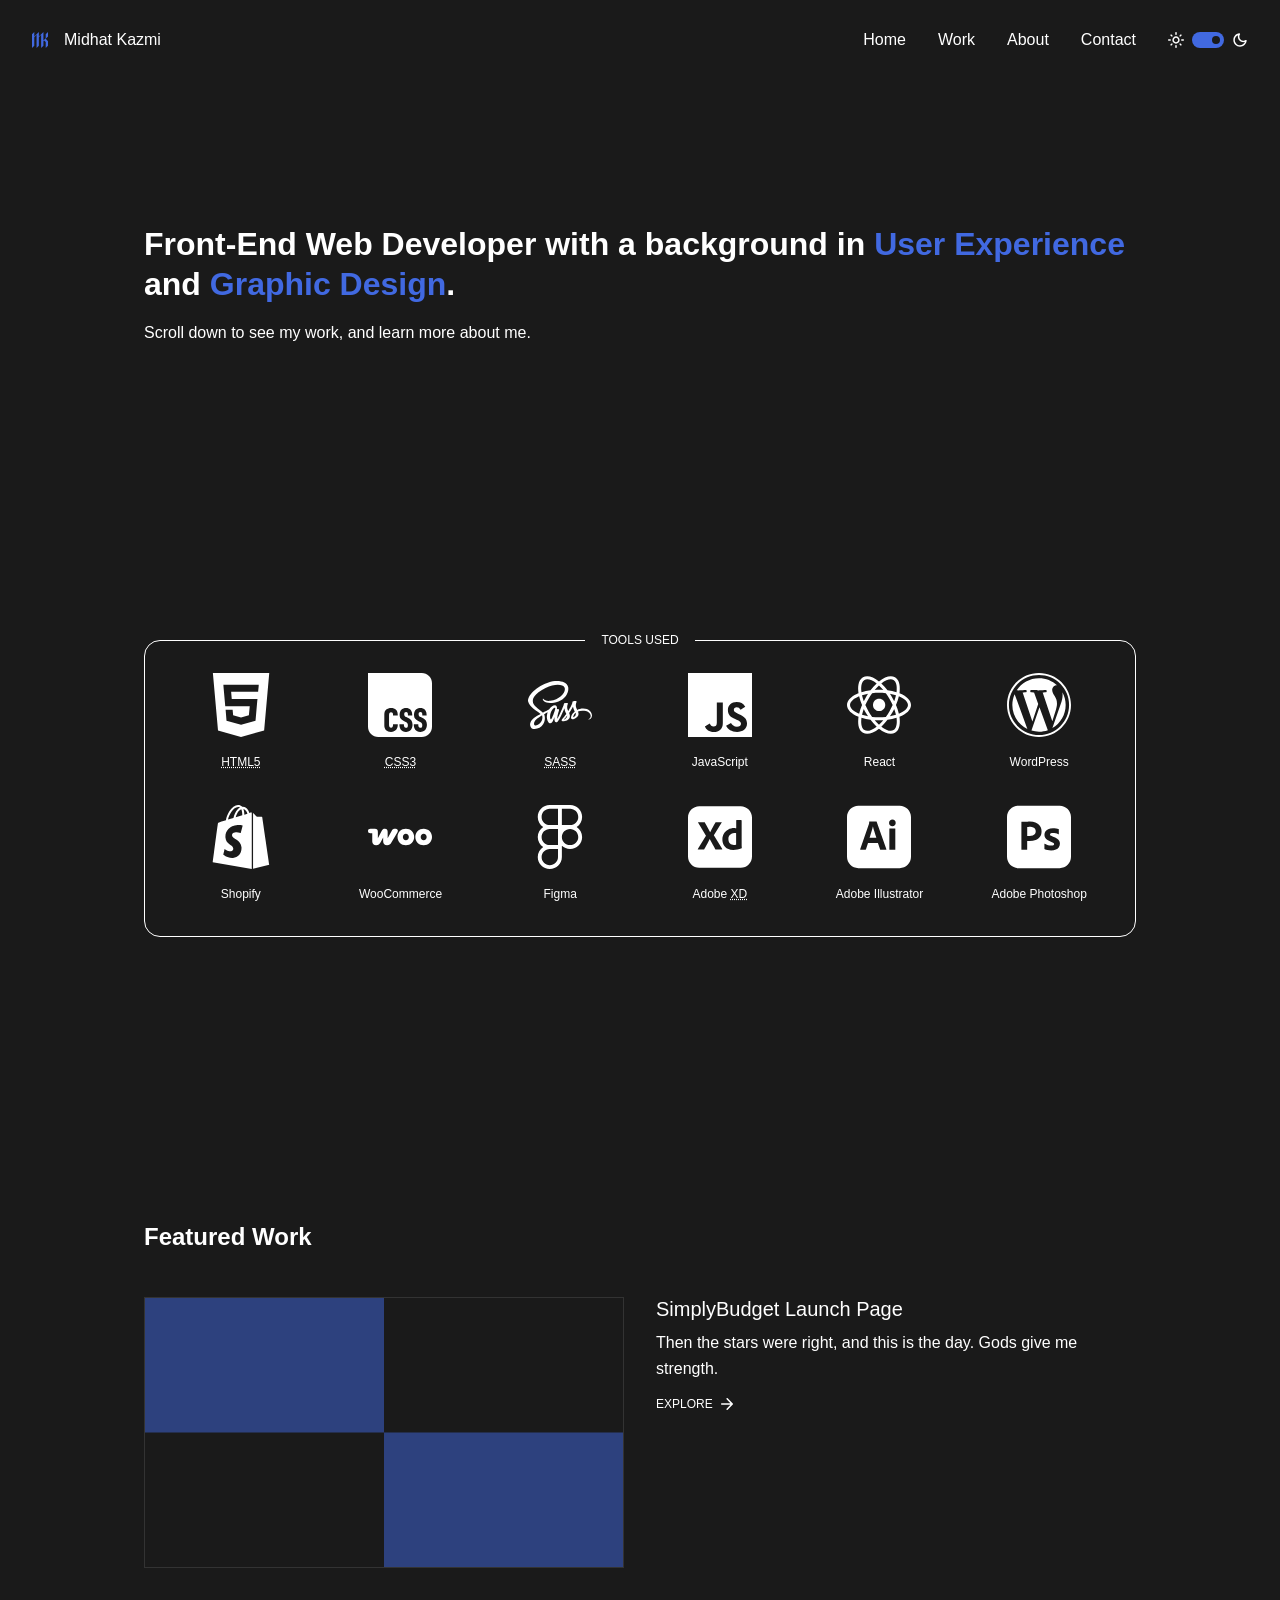
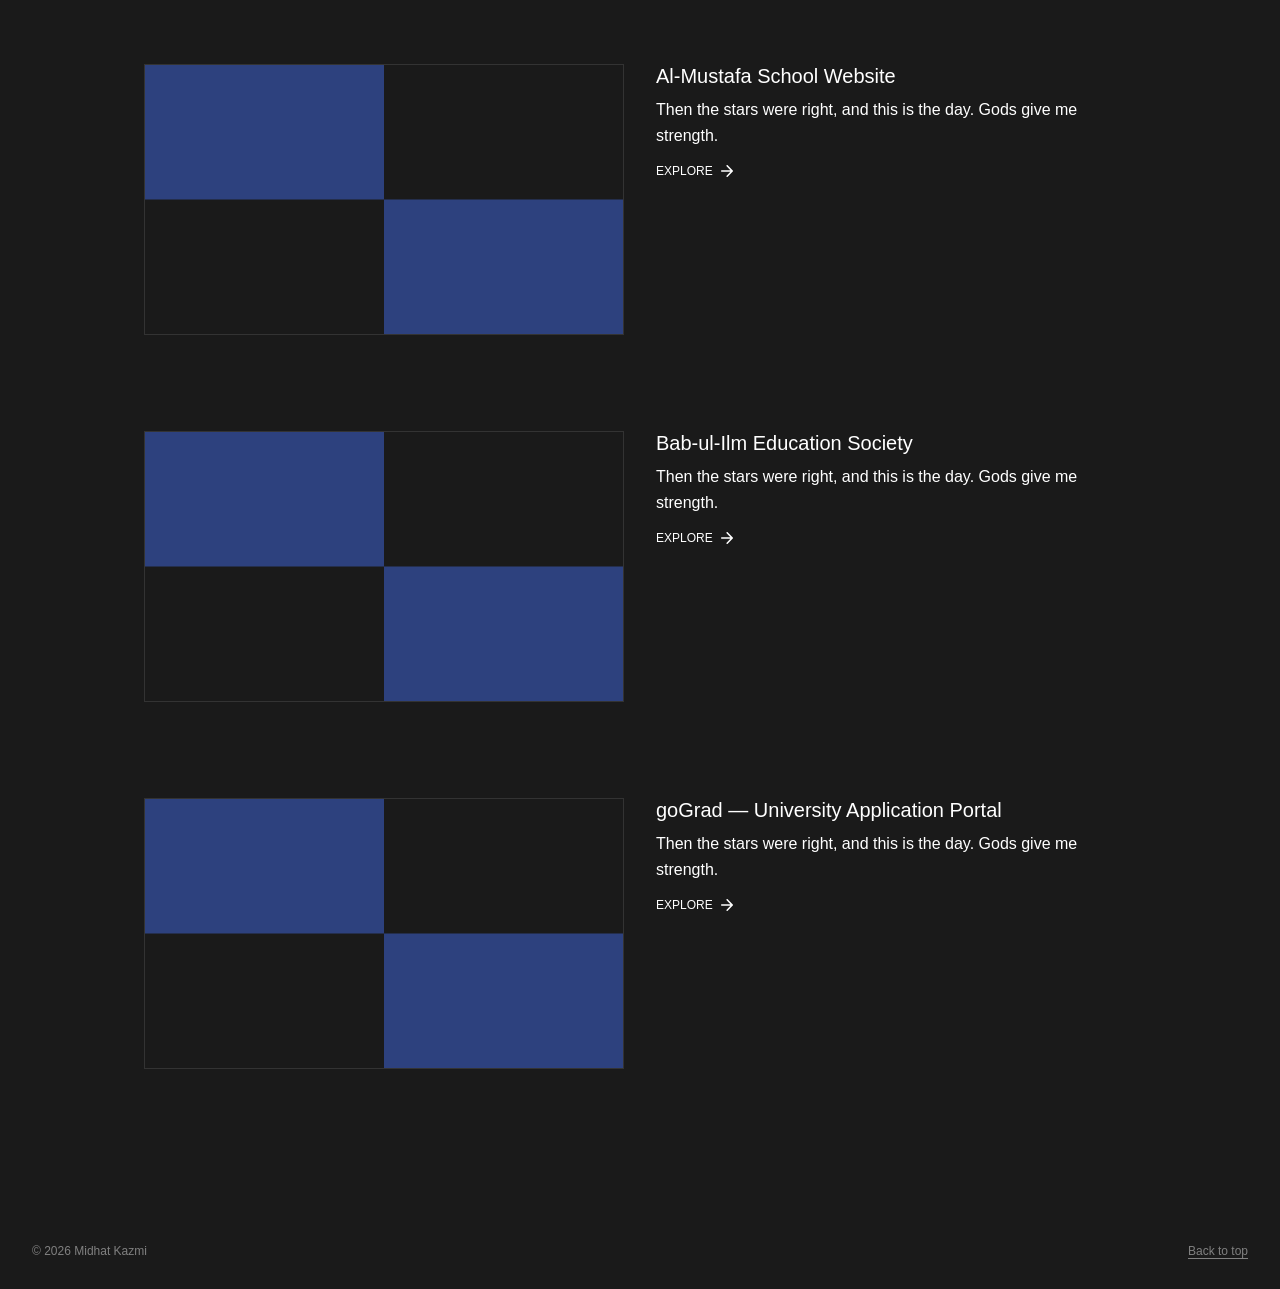
==== commit 9282171b: "Add files via upload" ====
--- a/index.html
+++ b/index.html
@@ -244,7 +244,7 @@
                 d="M445.35 190C407.7 190 378.7 218.17 378.7 256.37C378.7 294.57 407.7 322.46 445.35 322.46C483 322.46 512 294.29 512 256.37C512 218.45 483 190 445.35 190ZM445.35 281.75C430.85 281.75 421.65 271.15 421.65 256.37C421.65 241.59 431.13 230.72 445.35 230.72C459.57 230.72 469.33 241.6 469.33 256.37C469.33 271.14 459.85 281.75 445.35 281.75Z"
               />
             </svg>
-            <figcaption>WooCommerce</figcaption>
+            <figcaption>Woo&shy;Commerce</figcaption>
           </figure>
           <figure>
             <svg
@@ -328,25 +328,27 @@
             <figure>
               <img src="img/thumbnail.svg" alt="" />
             </figure>
-            <h3>SimplyBudget Launch Page</h3>
-            <p>
-              Then the stars were right, and this is the day. Gods give me
-              strength.
-            </p>
-            <div class="cta">
-              <div class="text">Explore</div>
-              <svg
-                width="24"
-                height="24"
-                viewBox="0 0 24 24"
-                xmlns="http://www.w3.org/2000/svg"
-                role="img"
-                aria-label="Right Arrow"
-              >
-                <path
-                  d="M18.7608 13.5931H1.54093C1.10433 13.5931 0.738363 13.4414 0.443018 13.138C0.147673 12.8347 0 12.4587 0 12.0103C0 11.5618 0.147673 11.1859 0.443018 10.8825C0.738363 10.5792 1.10433 10.4275 1.54093 10.4275H18.7608L11.2103 2.67177C10.9021 2.35521 10.7544 1.98589 10.7673 1.56381C10.7801 1.14173 10.9406 0.772406 11.2488 0.455846C11.557 0.165666 11.9165 0.0139814 12.3274 0.0007914C12.7384 -0.0123986 13.0979 0.139286 13.4061 0.455846L23.5762 10.9023C23.7303 11.0606 23.8395 11.2321 23.9037 11.4167C23.9679 11.6014 24 11.7992 24 12.0103C24 12.2213 23.9679 12.4192 23.9037 12.6038C23.8395 12.7885 23.7303 12.96 23.5762 13.1182L13.4061 23.5647C13.1236 23.8549 12.7705 24 12.3467 24C11.923 24 11.557 23.8549 11.2488 23.5647C10.9406 23.2482 10.7865 22.8723 10.7865 22.437C10.7865 22.0017 10.9406 21.6258 11.2488 21.3092L18.7608 13.5931Z"
-                />
-              </svg>
+            <div>
+              <h3>SimplyBudget Launch Page</h3>
+              <p>
+                Then the stars were right, and this is the day. Gods give me
+                strength.
+              </p>
+              <div class="cta">
+                <div class="text">Explore</div>
+                <svg
+                  width="24"
+                  height="24"
+                  viewBox="0 0 24 24"
+                  xmlns="http://www.w3.org/2000/svg"
+                  role="img"
+                  aria-label="Right Arrow"
+                >
+                  <path
+                    d="M18.7608 13.5931H1.54093C1.10433 13.5931 0.738363 13.4414 0.443018 13.138C0.147673 12.8347 0 12.4587 0 12.0103C0 11.5618 0.147673 11.1859 0.443018 10.8825C0.738363 10.5792 1.10433 10.4275 1.54093 10.4275H18.7608L11.2103 2.67177C10.9021 2.35521 10.7544 1.98589 10.7673 1.56381C10.7801 1.14173 10.9406 0.772406 11.2488 0.455846C11.557 0.165666 11.9165 0.0139814 12.3274 0.0007914C12.7384 -0.0123986 13.0979 0.139286 13.4061 0.455846L23.5762 10.9023C23.7303 11.0606 23.8395 11.2321 23.9037 11.4167C23.9679 11.6014 24 11.7992 24 12.0103C24 12.2213 23.9679 12.4192 23.9037 12.6038C23.8395 12.7885 23.7303 12.96 23.5762 13.1182L13.4061 23.5647C13.1236 23.8549 12.7705 24 12.3467 24C11.923 24 11.557 23.8549 11.2488 23.5647C10.9406 23.2482 10.7865 22.8723 10.7865 22.437C10.7865 22.0017 10.9406 21.6258 11.2488 21.3092L18.7608 13.5931Z"
+                  />
+                </svg>
+              </div>
             </div>
           </article>
         </a>
@@ -355,25 +357,27 @@
             <figure>
               <img src="img/thumbnail.svg" alt="" />
             </figure>
-            <h3>Al-Mustafa School Website</h3>
-            <p>
-              Then the stars were right, and this is the day. Gods give me
-              strength.
-            </p>
-            <div class="cta">
-              <div class="text">Explore</div>
-              <svg
-                width="24"
-                height="24"
-                viewBox="0 0 24 24"
-                xmlns="http://www.w3.org/2000/svg"
-                role="img"
-                aria-label="Right Arrow"
-              >
-                <path
-                  d="M18.7608 13.5931H1.54093C1.10433 13.5931 0.738363 13.4414 0.443018 13.138C0.147673 12.8347 0 12.4587 0 12.0103C0 11.5618 0.147673 11.1859 0.443018 10.8825C0.738363 10.5792 1.10433 10.4275 1.54093 10.4275H18.7608L11.2103 2.67177C10.9021 2.35521 10.7544 1.98589 10.7673 1.56381C10.7801 1.14173 10.9406 0.772406 11.2488 0.455846C11.557 0.165666 11.9165 0.0139814 12.3274 0.0007914C12.7384 -0.0123986 13.0979 0.139286 13.4061 0.455846L23.5762 10.9023C23.7303 11.0606 23.8395 11.2321 23.9037 11.4167C23.9679 11.6014 24 11.7992 24 12.0103C24 12.2213 23.9679 12.4192 23.9037 12.6038C23.8395 12.7885 23.7303 12.96 23.5762 13.1182L13.4061 23.5647C13.1236 23.8549 12.7705 24 12.3467 24C11.923 24 11.557 23.8549 11.2488 23.5647C10.9406 23.2482 10.7865 22.8723 10.7865 22.437C10.7865 22.0017 10.9406 21.6258 11.2488 21.3092L18.7608 13.5931Z"
-                />
-              </svg>
+            <div>
+              <h3>Al-Mustafa School Website</h3>
+              <p>
+                Then the stars were right, and this is the day. Gods give me
+                strength.
+              </p>
+              <div class="cta">
+                <div class="text">Explore</div>
+                <svg
+                  width="24"
+                  height="24"
+                  viewBox="0 0 24 24"
+                  xmlns="http://www.w3.org/2000/svg"
+                  role="img"
+                  aria-label="Right Arrow"
+                >
+                  <path
+                    d="M18.7608 13.5931H1.54093C1.10433 13.5931 0.738363 13.4414 0.443018 13.138C0.147673 12.8347 0 12.4587 0 12.0103C0 11.5618 0.147673 11.1859 0.443018 10.8825C0.738363 10.5792 1.10433 10.4275 1.54093 10.4275H18.7608L11.2103 2.67177C10.9021 2.35521 10.7544 1.98589 10.7673 1.56381C10.7801 1.14173 10.9406 0.772406 11.2488 0.455846C11.557 0.165666 11.9165 0.0139814 12.3274 0.0007914C12.7384 -0.0123986 13.0979 0.139286 13.4061 0.455846L23.5762 10.9023C23.7303 11.0606 23.8395 11.2321 23.9037 11.4167C23.9679 11.6014 24 11.7992 24 12.0103C24 12.2213 23.9679 12.4192 23.9037 12.6038C23.8395 12.7885 23.7303 12.96 23.5762 13.1182L13.4061 23.5647C13.1236 23.8549 12.7705 24 12.3467 24C11.923 24 11.557 23.8549 11.2488 23.5647C10.9406 23.2482 10.7865 22.8723 10.7865 22.437C10.7865 22.0017 10.9406 21.6258 11.2488 21.3092L18.7608 13.5931Z"
+                  />
+                </svg>
+              </div>
             </div>
           </article>
         </a>
@@ -382,25 +386,27 @@
             <figure>
               <img src="img/thumbnail.svg" alt="" />
             </figure>
-            <h3>Bab-ul-Ilm Education Society</h3>
-            <p>
-              Then the stars were right, and this is the day. Gods give me
-              strength.
-            </p>
-            <div class="cta">
-              <div class="text">Explore</div>
-              <svg
-                width="24"
-                height="24"
-                viewBox="0 0 24 24"
-                xmlns="http://www.w3.org/2000/svg"
-                role="img"
-                aria-label="Right Arrow"
-              >
-                <path
-                  d="M18.7608 13.5931H1.54093C1.10433 13.5931 0.738363 13.4414 0.443018 13.138C0.147673 12.8347 0 12.4587 0 12.0103C0 11.5618 0.147673 11.1859 0.443018 10.8825C0.738363 10.5792 1.10433 10.4275 1.54093 10.4275H18.7608L11.2103 2.67177C10.9021 2.35521 10.7544 1.98589 10.7673 1.56381C10.7801 1.14173 10.9406 0.772406 11.2488 0.455846C11.557 0.165666 11.9165 0.0139814 12.3274 0.0007914C12.7384 -0.0123986 13.0979 0.139286 13.4061 0.455846L23.5762 10.9023C23.7303 11.0606 23.8395 11.2321 23.9037 11.4167C23.9679 11.6014 24 11.7992 24 12.0103C24 12.2213 23.9679 12.4192 23.9037 12.6038C23.8395 12.7885 23.7303 12.96 23.5762 13.1182L13.4061 23.5647C13.1236 23.8549 12.7705 24 12.3467 24C11.923 24 11.557 23.8549 11.2488 23.5647C10.9406 23.2482 10.7865 22.8723 10.7865 22.437C10.7865 22.0017 10.9406 21.6258 11.2488 21.3092L18.7608 13.5931Z"
-                />
-              </svg>
+            <div>
+              <h3>Bab-ul-Ilm Education Society</h3>
+              <p>
+                Then the stars were right, and this is the day. Gods give me
+                strength.
+              </p>
+              <div class="cta">
+                <div class="text">Explore</div>
+                <svg
+                  width="24"
+                  height="24"
+                  viewBox="0 0 24 24"
+                  xmlns="http://www.w3.org/2000/svg"
+                  role="img"
+                  aria-label="Right Arrow"
+                >
+                  <path
+                    d="M18.7608 13.5931H1.54093C1.10433 13.5931 0.738363 13.4414 0.443018 13.138C0.147673 12.8347 0 12.4587 0 12.0103C0 11.5618 0.147673 11.1859 0.443018 10.8825C0.738363 10.5792 1.10433 10.4275 1.54093 10.4275H18.7608L11.2103 2.67177C10.9021 2.35521 10.7544 1.98589 10.7673 1.56381C10.7801 1.14173 10.9406 0.772406 11.2488 0.455846C11.557 0.165666 11.9165 0.0139814 12.3274 0.0007914C12.7384 -0.0123986 13.0979 0.139286 13.4061 0.455846L23.5762 10.9023C23.7303 11.0606 23.8395 11.2321 23.9037 11.4167C23.9679 11.6014 24 11.7992 24 12.0103C24 12.2213 23.9679 12.4192 23.9037 12.6038C23.8395 12.7885 23.7303 12.96 23.5762 13.1182L13.4061 23.5647C13.1236 23.8549 12.7705 24 12.3467 24C11.923 24 11.557 23.8549 11.2488 23.5647C10.9406 23.2482 10.7865 22.8723 10.7865 22.437C10.7865 22.0017 10.9406 21.6258 11.2488 21.3092L18.7608 13.5931Z"
+                  />
+                </svg>
+              </div>
             </div>
           </article>
         </a>
@@ -409,25 +415,27 @@
             <figure>
               <img src="img/thumbnail.svg" alt="" />
             </figure>
-            <h3>goGrad &mdash; University Application Portal</h3>
-            <p>
-              Then the stars were right, and this is the day. Gods give me
-              strength.
-            </p>
-            <div class="cta">
-              <div class="text">Explore</div>
-              <svg
-                width="24"
-                height="24"
-                viewBox="0 0 24 24"
-                xmlns="http://www.w3.org/2000/svg"
-                role="img"
-                aria-label="Right Arrow"
-              >
-                <path
-                  d="M18.7608 13.5931H1.54093C1.10433 13.5931 0.738363 13.4414 0.443018 13.138C0.147673 12.8347 0 12.4587 0 12.0103C0 11.5618 0.147673 11.1859 0.443018 10.8825C0.738363 10.5792 1.10433 10.4275 1.54093 10.4275H18.7608L11.2103 2.67177C10.9021 2.35521 10.7544 1.98589 10.7673 1.56381C10.7801 1.14173 10.9406 0.772406 11.2488 0.455846C11.557 0.165666 11.9165 0.0139814 12.3274 0.0007914C12.7384 -0.0123986 13.0979 0.139286 13.4061 0.455846L23.5762 10.9023C23.7303 11.0606 23.8395 11.2321 23.9037 11.4167C23.9679 11.6014 24 11.7992 24 12.0103C24 12.2213 23.9679 12.4192 23.9037 12.6038C23.8395 12.7885 23.7303 12.96 23.5762 13.1182L13.4061 23.5647C13.1236 23.8549 12.7705 24 12.3467 24C11.923 24 11.557 23.8549 11.2488 23.5647C10.9406 23.2482 10.7865 22.8723 10.7865 22.437C10.7865 22.0017 10.9406 21.6258 11.2488 21.3092L18.7608 13.5931Z"
-                />
-              </svg>
+            <div>
+              <h3>goGrad &mdash; University Application Portal</h3>
+              <p>
+                Then the stars were right, and this is the day. Gods give me
+                strength.
+              </p>
+              <div class="cta">
+                <div class="text">Explore</div>
+                <svg
+                  width="24"
+                  height="24"
+                  viewBox="0 0 24 24"
+                  xmlns="http://www.w3.org/2000/svg"
+                  role="img"
+                  aria-label="Right Arrow"
+                >
+                  <path
+                    d="M18.7608 13.5931H1.54093C1.10433 13.5931 0.738363 13.4414 0.443018 13.138C0.147673 12.8347 0 12.4587 0 12.0103C0 11.5618 0.147673 11.1859 0.443018 10.8825C0.738363 10.5792 1.10433 10.4275 1.54093 10.4275H18.7608L11.2103 2.67177C10.9021 2.35521 10.7544 1.98589 10.7673 1.56381C10.7801 1.14173 10.9406 0.772406 11.2488 0.455846C11.557 0.165666 11.9165 0.0139814 12.3274 0.0007914C12.7384 -0.0123986 13.0979 0.139286 13.4061 0.455846L23.5762 10.9023C23.7303 11.0606 23.8395 11.2321 23.9037 11.4167C23.9679 11.6014 24 11.7992 24 12.0103C24 12.2213 23.9679 12.4192 23.9037 12.6038C23.8395 12.7885 23.7303 12.96 23.5762 13.1182L13.4061 23.5647C13.1236 23.8549 12.7705 24 12.3467 24C11.923 24 11.557 23.8549 11.2488 23.5647C10.9406 23.2482 10.7865 22.8723 10.7865 22.437C10.7865 22.0017 10.9406 21.6258 11.2488 21.3092L18.7608 13.5931Z"
+                  />
+                </svg>
+              </div>
             </div>
           </article>
         </a>
--- a/css/style.css
+++ b/css/style.css
@@ -0,0 +1,488 @@
+/**
+- BODY
+- HEADER
+- FOOTER
+- MAIN
+- SECTIONS
+  - WORK SECTION
+- HEADINGS
+- PARAGRAPHS
+- HIGHLIGHTS
+- ABBREVIATIONS
+- LINKS
+- BUTTONS
+- FIGURES
+- IMAGES
+- VECTORS
+- CONTACT PAGE
+*/
+* {
+  --header-height: 5rem;
+  --footer-height: var(--header-height);
+
+  --white: white;
+  --contrast-500: gray;
+  --contrast-700: hsl(0, 0%, 70%);
+  --contrast-800: hsl(0, 0%, 80%);
+  --blue: royalblue;
+
+  --heading-height: 1.25;
+  --body-height: 1.625;
+
+  margin: 0;
+  padding: 0;
+
+  fill: currentColor;
+
+  font-family: "General Sans", sans-serif;
+  line-height: 1;
+
+  scroll-behavior: smooth;
+  transition: all 0.25s;
+}
+
+/** BODY */
+body {
+  --base: var(--white);
+  --contrast: black;
+  --contrast-900: hsl(0, 0%, 90%);
+  --accent: var(--blue);
+  --accent-tint: rgba(65, 105, 225, 10%);
+
+  --shadow: 0 0 1rem rgba(0, 0, 0, 20%);
+
+  display: grid;
+  grid-template-rows: auto 1fr auto;
+  min-height: calc(100vh - var(--footer-height));
+  margin-bottom: var(--footer-height);
+}
+
+/** HEADER */
+header a {
+  display: block;
+  padding: 1rem;
+
+  font-weight: 500;
+}
+
+header a:hover,
+header a:focus {
+  background-color: var(--accent-tint);
+  color: var(--accent);
+}
+
+header a:active {
+  background-color: var(--blue);
+  color: var(--white);
+}
+
+header svg {
+  width: auto;
+  height: 1rem;
+}
+
+header a svg {
+  color: var(--blue);
+}
+
+header a:active svg {
+  color: currentColor;
+}
+
+div.header {
+  display: flex;
+  justify-content: space-between;
+  margin: 1rem;
+}
+
+div.header a {
+  display: flex;
+  gap: 1rem;
+}
+
+div.header a:hover,
+div.header a:focus {
+  border-radius: 0.5rem;
+}
+
+div.toggle {
+  display: flex;
+  gap: 0.5rem;
+  margin: 1rem;
+}
+
+div.header button {
+  padding: 0.25rem 1.25rem 0.25rem 0.25rem;
+
+  background-color: var(--contrast-800);
+  border-radius: 0.5rem;
+}
+
+div.header button:hover,
+div.header button:focus {
+  background-color: var(--contrast-700);
+}
+
+div.header button:active {
+  background-color: var(--accent);
+}
+
+div.slider {
+  background-color: var(--base);
+  width: 0.5rem;
+  height: 100%;
+
+  border-radius: 50%;
+}
+
+div.nav {
+  display: flex;
+  flex-direction: column-reverse;
+  gap: 2rem;
+  position: fixed;
+  bottom: 2rem;
+  left: 2rem;
+  right: 2rem;
+
+  z-index: 1;
+}
+
+div.nav button {
+  align-self: center;
+  padding: 1rem;
+
+  background-color: var(--base);
+  color: currentColor;
+  border-radius: 50%;
+  box-shadow: var(--shadow);
+}
+
+div.nav button:hover,
+div.nav button:focus {
+  color: var(--accent);
+  box-shadow: 0 0 0 0.0625rem var(--accent);
+}
+
+div.nav button:active {
+  background-color: var(--blue);
+  color: var(--white);
+}
+
+nav {
+  background-color: var(--base);
+  border-radius: 1rem;
+  box-shadow: var(--shadow);
+
+  text-align: center;
+
+  overflow: hidden;
+}
+
+nav.collapsed {
+  display: none;
+}
+
+header li {
+  display: block;
+}
+
+header li + li {
+  border-top: solid 0.0625rem var(--contrast-900);
+}
+
+/** FOOTER */
+footer {
+  display: flex;
+  justify-content: space-between;
+  margin: 1rem;
+
+  color: var(--contrast-500);
+
+  font-size: 0.75rem;
+}
+
+footer a {
+  border-color: currentColor;
+}
+
+footer a:hover,
+footer a:focus {
+  color: var(--contrast);
+}
+
+/** MAIN */
+main p {
+  line-height: var(--body-height);
+}
+
+main p a {
+  border-color: transparent;
+}
+
+/** SECTIONS */
+section {
+  padding: 1rem;
+}
+
+section.landing {
+  min-height: calc(100vh - var(--header-height));
+}
+
+section.tools {
+  color: var(--accent);
+
+  text-align: center;
+}
+
+section.tools h2 {
+  display: inline-block;
+  padding: 0 1rem;
+
+  background-color: var(--base);
+
+  font-size: 0.75rem;
+  font-weight: 500;
+  text-transform: uppercase;
+  letter-spacing: 10%;
+}
+
+div.tools {
+  display: grid;
+  grid-template-columns: repeat(2, 1fr);
+  align-items: start;
+  margin: -1.375rem 1rem 1rem 1rem;
+  padding: 1rem;
+
+  border: solid 0.0625rem currentColor;
+  border-radius: 1rem;
+
+  font-size: 0.75rem;
+  font-weight: 500;
+}
+
+section.tools figure {
+  display: flex;
+  flex-direction: column;
+  gap: 1rem;
+  margin: 1rem;
+}
+
+section.tools svg {
+  max-width: 4rem;
+  /* width: 100%; */
+  height: auto;
+  margin: auto;
+}
+
+/** WORK SECTION */
+section.work h2 {
+  margin-bottom: 2rem;
+}
+
+section.work a {
+  display: block;
+}
+
+section.work a + a {
+  margin-top: 4rem;
+}
+
+section.work a:active {
+  color: var(--blue);
+}
+
+section.work figure {
+  margin: 1rem -1rem 1rem 1rem;
+
+  border: solid var(--contrast-900);
+  border-width: 0.0625rem 0 0.0625rem 0.0625rem;
+}
+
+a:hover figure,
+a:focus figure {
+  border-color: currentColor;
+}
+
+section.work h3 {
+  margin-bottom: 0.5rem;
+
+  line-height: var(--heading-height);
+}
+
+section.work p {
+  margin-top: 0.5rem;
+}
+
+div.cta {
+  display: flex;
+  gap: 0.5rem;
+  margin: 1rem;
+
+  font-size: 0.75rem;
+  font-weight: 500;
+  text-transform: uppercase;
+  letter-spacing: 10%;
+}
+
+div.text,
+div.text {
+  border-bottom: solid 0.0625rem transparent;
+}
+
+a:hover div.text,
+a:focus div.text {
+  margin-left: 1rem;
+
+  border-color: currentColor;
+}
+
+section.work svg {
+  width: auto;
+  height: 0.75rem;
+}
+
+/** HEADINGS */
+h1 {
+  margin: 1rem;
+
+  font-weight: 600;
+  line-height: var(--heading-height);
+}
+
+h2 {
+  margin: 1rem;
+
+  color: var(--accent);
+
+  font-weight: 600;
+}
+
+h3 {
+  margin: 1rem;
+
+  font-size: 1.25rem;
+  font-weight: 500;
+}
+
+/** PARAGRAPHS */
+p {
+  margin: 1rem;
+}
+
+p a {
+  border-bottom: solid 0.0625rem;
+
+  font-weight: 500;
+}
+
+p a:hover,
+p a:focus {
+  border-color: currentColor;
+}
+
+p a:active {
+  color: var(--blue);
+}
+
+/** HIGHLIGHTS */
+mark {
+  background: none;
+  color: var(--blue);
+}
+
+/** ABBREVIATIONS */
+abbr:focus::after {
+  content: " (" attr(title) ")";
+}
+
+/** LINKS */
+a {
+  color: currentColor;
+
+  text-decoration: none;
+}
+
+/** BUTTONS */
+button {
+  display: block;
+
+  background: none;
+  border: none;
+
+  cursor: pointer;
+}
+
+/** FIGURES */
+figcaption {
+  line-height: var(--body-height);
+}
+
+/** IMAGES */
+img {
+  display: block;
+}
+
+/** VECTORS */
+svg {
+  display: block;
+}
+
+path {
+  display: block;
+}
+
+/** CONTACT PAGE */
+div.contact {
+  font-weight: 500;
+  text-align: center;
+}
+
+div.contact button {
+  color: currentColor;
+}
+
+div.contact a:hover,
+div.contact a:focus,
+div.contact button:hover,
+div.contact button:focus {
+  color: var(--accent);
+  box-shadow: 0 0 0 0.0625rem var(--accent);
+}
+
+div.contact a:active,
+div.contact button:active {
+  background-color: var(--blue);
+  color: var(--white);
+}
+
+div.contact svg {
+  width: auto;
+  height: 1rem;
+}
+
+div.btn,
+a.btn {
+  display: flex;
+  gap: 1rem;
+  margin: 1rem;
+}
+
+div.btn a,
+div.contact button,
+a.btn {
+  padding: 1rem;
+
+  border-radius: 0.5rem;
+  box-shadow: var(--shadow);
+}
+
+div.btn a {
+  display: grid;
+  grid-template-columns: auto 1fr;
+  gap: 3rem;
+  width: 100%;
+}
+
+a.btn {
+  justify-content: space-between;
+}
--- a/css/dark.css
+++ b/css/dark.css
@@ -0,0 +1,45 @@
+/**
+- BODY
+- HEADER
+- CONTACT PAGE
+*/
+
+/** BODY */
+body.dark {
+  --base: hsl(0, 0%, 10%);
+  --contrast: var(--white);
+  --contrast-900: hsl(0, 0%, 20%);
+  --accent: var(--white);
+  --accent-tint: rgba(255, 255, 255, 10%);
+
+  --shadow: 0 0 0 0.0625rem var(--contrast-900);
+
+  background-color: var(--base);
+  color: var(--contrast);
+}
+
+/** HEADER */
+body.dark div.header button {
+  padding: 0.25rem 0.25rem 0.25rem 1.25rem;
+
+  background-color: var(--blue);
+}
+
+body.dark div.header button:hover,
+body.dark div.header button:focus {
+  background-color: var(--accent);
+}
+
+body.dark div.header button:active {
+  background-color: var(--contrast-900);
+}
+
+body.dark div.nav button:active {
+  box-shadow: 0 0 0 0.0625rem var(--blue);
+}
+
+/** CONTACT PAGE */
+body.dark div.contact a:active,
+body.dark div.contact button:active {
+  box-shadow: 0 0 0 0.0625rem var(--blue);
+}
--- a/css/responsive.css
+++ b/css/responsive.css
@@ -0,0 +1,154 @@
+/**
+320px - Mobile S
+375px - Mobile M
+425px - Mobile L
+768px - Tablet
+1024px - Laptop
+1440px - Laptop L
+2560 - 4K
+*/
+
+/** 420px */
+@media screen and (min-width: 26.25em) {
+  div.tools {
+    grid-template-columns: repeat(3, 1fr);
+  }
+}
+
+/*
+- BODY
+- HEADER
+- SECTIONS
+- COLUMNS
+- CONTACT PAGE
+*/
+/** 1024px */
+@media screen and (min-width: 64em) {
+  /* BODY */
+  body {
+    min-height: 100vh;
+    margin: 0;
+  }
+
+  /** HEADER */
+  header {
+    position: sticky;
+    top: 0;
+
+    background-color: var(--base);
+    box-shadow: var(--shadow);
+
+    z-index: 1;
+  }
+
+  header.expanded {
+    margin: 1rem;
+
+    background: none;
+    box-shadow: none;
+  }
+
+  div.header {
+    margin: 0;
+  }
+
+  div.header a:hover,
+  div.header a:focus {
+    border-radius: 0;
+  }
+
+  header.expanded a:hover,
+  header.expanded a:focus {
+    border-radius: 0.5rem;
+  }
+
+  div.nav {
+    position: absolute;
+    top: 0;
+    bottom: auto;
+    left: auto;
+    right: 7rem;
+  }
+
+  div.nav button {
+    display: none;
+  }
+
+  nav {
+    background: none;
+    border-radius: 0;
+    box-shadow: none;
+  }
+
+  nav.collapsed {
+    display: block;
+  }
+
+  header ul {
+    display: flex;
+  }
+
+  header li + li {
+    border: none;
+  }
+
+  /* SECTIONS */
+  section {
+    max-width: 120rem;
+    margin: auto;
+    padding: 8rem;
+  }
+
+  section.landing {
+    min-height: auto;
+  }
+
+  div.tools {
+    grid-template-columns: repeat(6, 1fr);
+  }
+
+  section.work article {
+    display: grid;
+    grid-template-columns: repeat(2, 1fr);
+  }
+
+  section.work figure {
+    margin: 1rem;
+
+    /* border-width: 0.0625rem 0.0625rem 0.0625rem 0; */
+    border-width: 0.0625rem;
+  }
+
+  /* COLUMNS */
+  div.col2 {
+    display: grid;
+    grid-template-columns: repeat(2, 1fr);
+  }
+
+  /* CONTACT PAGE */
+  section.contact h1 {
+    margin-bottom: 0;
+  }
+}
+
+/*
+- COLUMNS
+*/
+/* 1280px */
+@media screen and (min-width: 80em) {
+  /* COLUMNS */
+  div.col2 {
+    grid-template-columns: 2fr 1fr;
+  }
+}
+
+/*
+SECTIONS
+*/
+/* 1921px */
+@media screen and (min-width: 120.0625em) {
+  /* SECTIONS */
+  section.work figure {
+    border-width: 0.0625rem;
+  }
+}
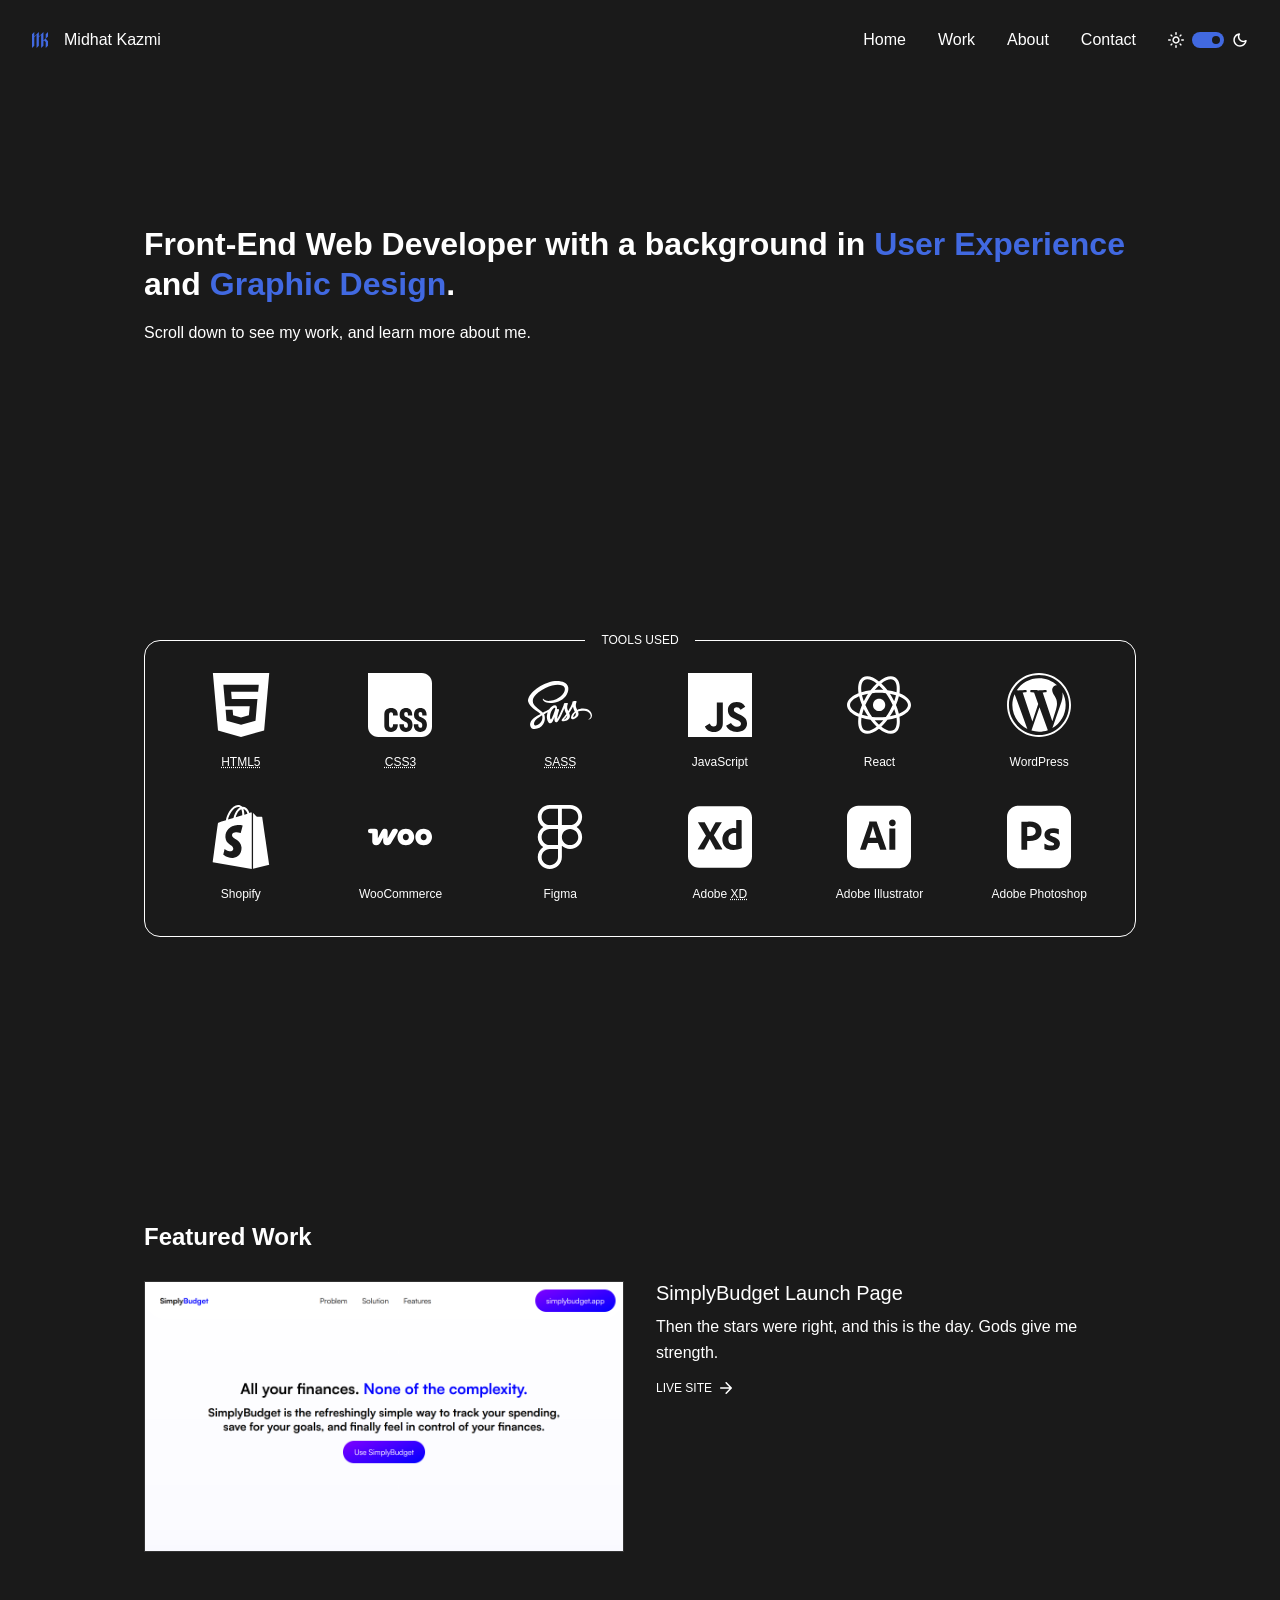
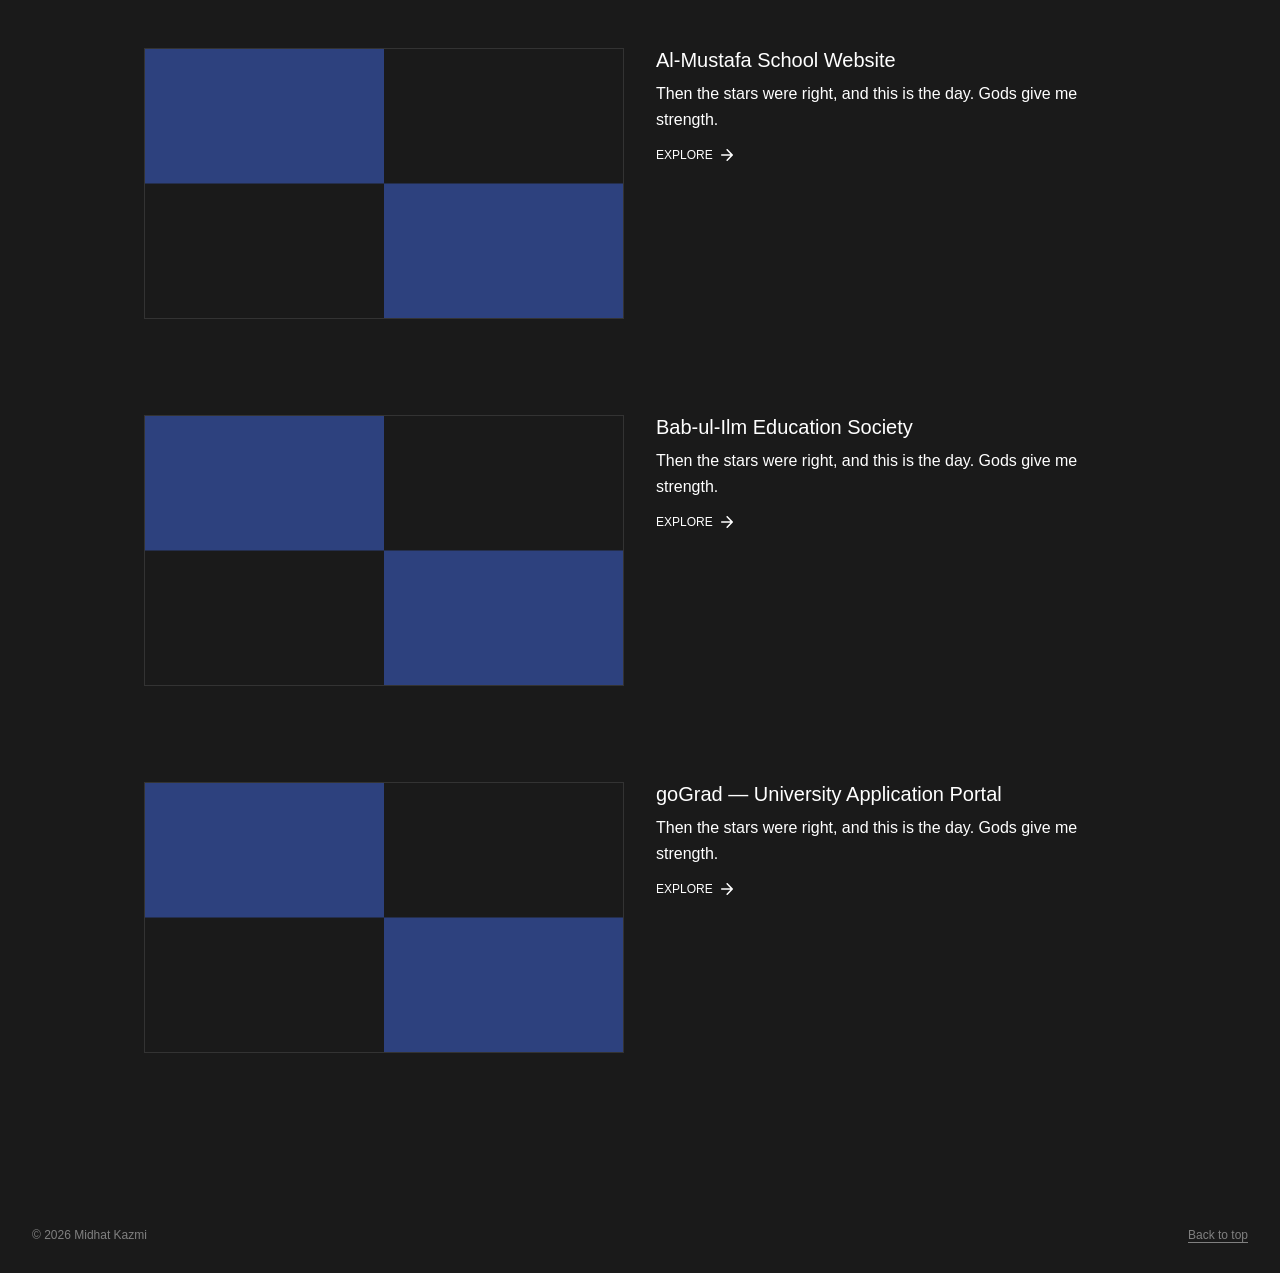
==== commit fd233aa5: "Add files via upload" ====
--- a/index.html
+++ b/index.html
@@ -323,10 +323,10 @@
       </section>
       <section id="Work" class="work">
         <h2>Featured Work</h2>
-        <a href="project.html">
+        <a href="https://simplybudget.framer.website/" target="_blank" rel="noopener noreferrer">
           <article>
             <figure>
-              <img src="img/thumbnail.svg" alt="" />
+              <img src="img/simplybudget_thumbnail.png" alt="SimplyBudget Website Thumbnail" />
             </figure>
             <div>
               <h3>SimplyBudget Launch Page</h3>
@@ -335,7 +335,7 @@
                 strength.
               </p>
               <div class="cta">
-                <div class="text">Explore</div>
+                <div class="text">Live Site</div>
                 <svg
                   width="24"
                   height="24"
@@ -355,7 +355,7 @@
         <a href="project.html">
           <article>
             <figure>
-              <img src="img/thumbnail.svg" alt="" />
+              <img src="img/thumbnail.svg" alt="Al-Mustafa School Website Thumbnail" />
             </figure>
             <div>
               <h3>Al-Mustafa School Website</h3>
@@ -384,7 +384,7 @@
         <a href="project.html">
           <article>
             <figure>
-              <img src="img/thumbnail.svg" alt="" />
+              <img src="img/thumbnail.svg" alt="Bab-ul-Ilm Education Society Website Thumbnail" />
             </figure>
             <div>
               <h3>Bab-ul-Ilm Education Society</h3>
@@ -413,7 +413,7 @@
         <a href="project.html">
           <article>
             <figure>
-              <img src="img/thumbnail.svg" alt="" />
+              <img src="img/thumbnail.svg" alt="goGrad Website Thumbnail" />
             </figure>
             <div>
               <h3>goGrad &mdash; University Application Portal</h3>
--- a/css/responsive.css
+++ b/css/responsive.css
@@ -107,6 +107,10 @@
     grid-template-columns: repeat(6, 1fr);
   }
 
+  section.work h2 {
+    margin: 1rem;
+  }
+
   section.work article {
     display: grid;
     grid-template-columns: repeat(2, 1fr);
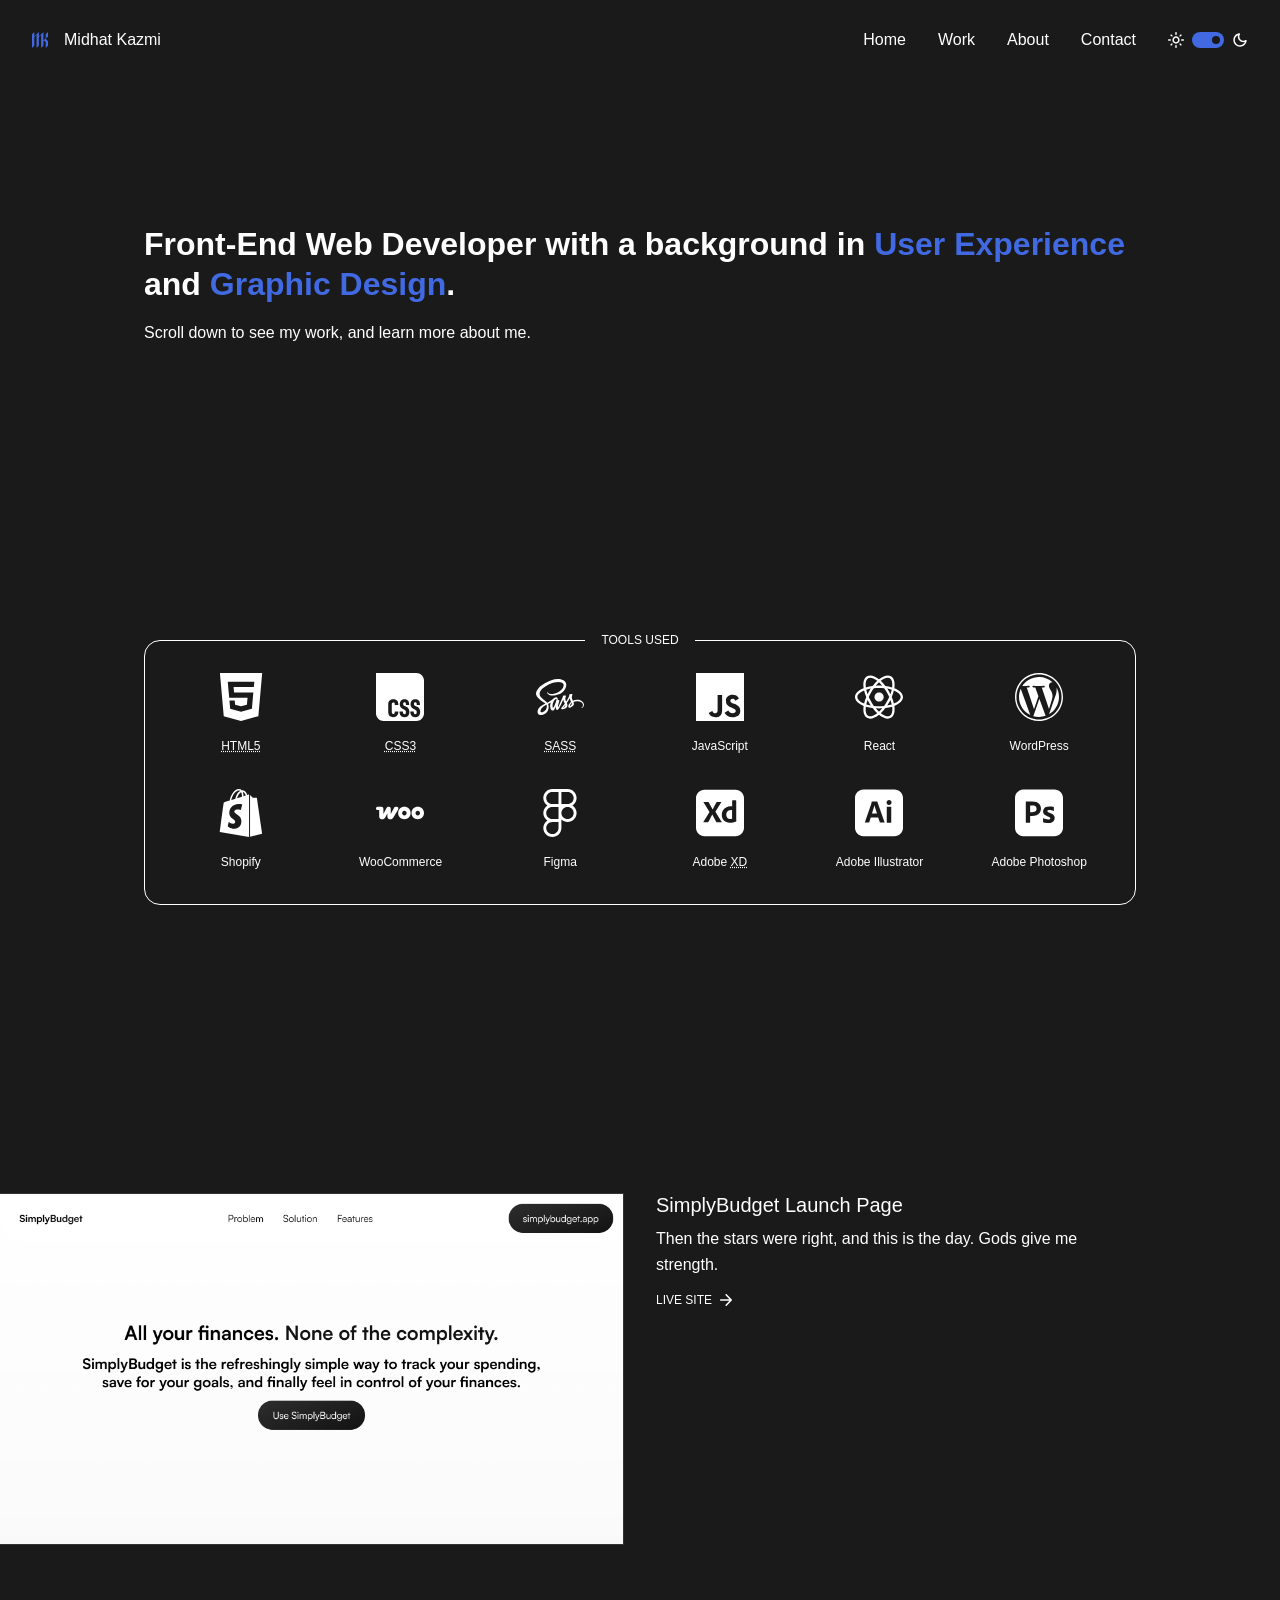
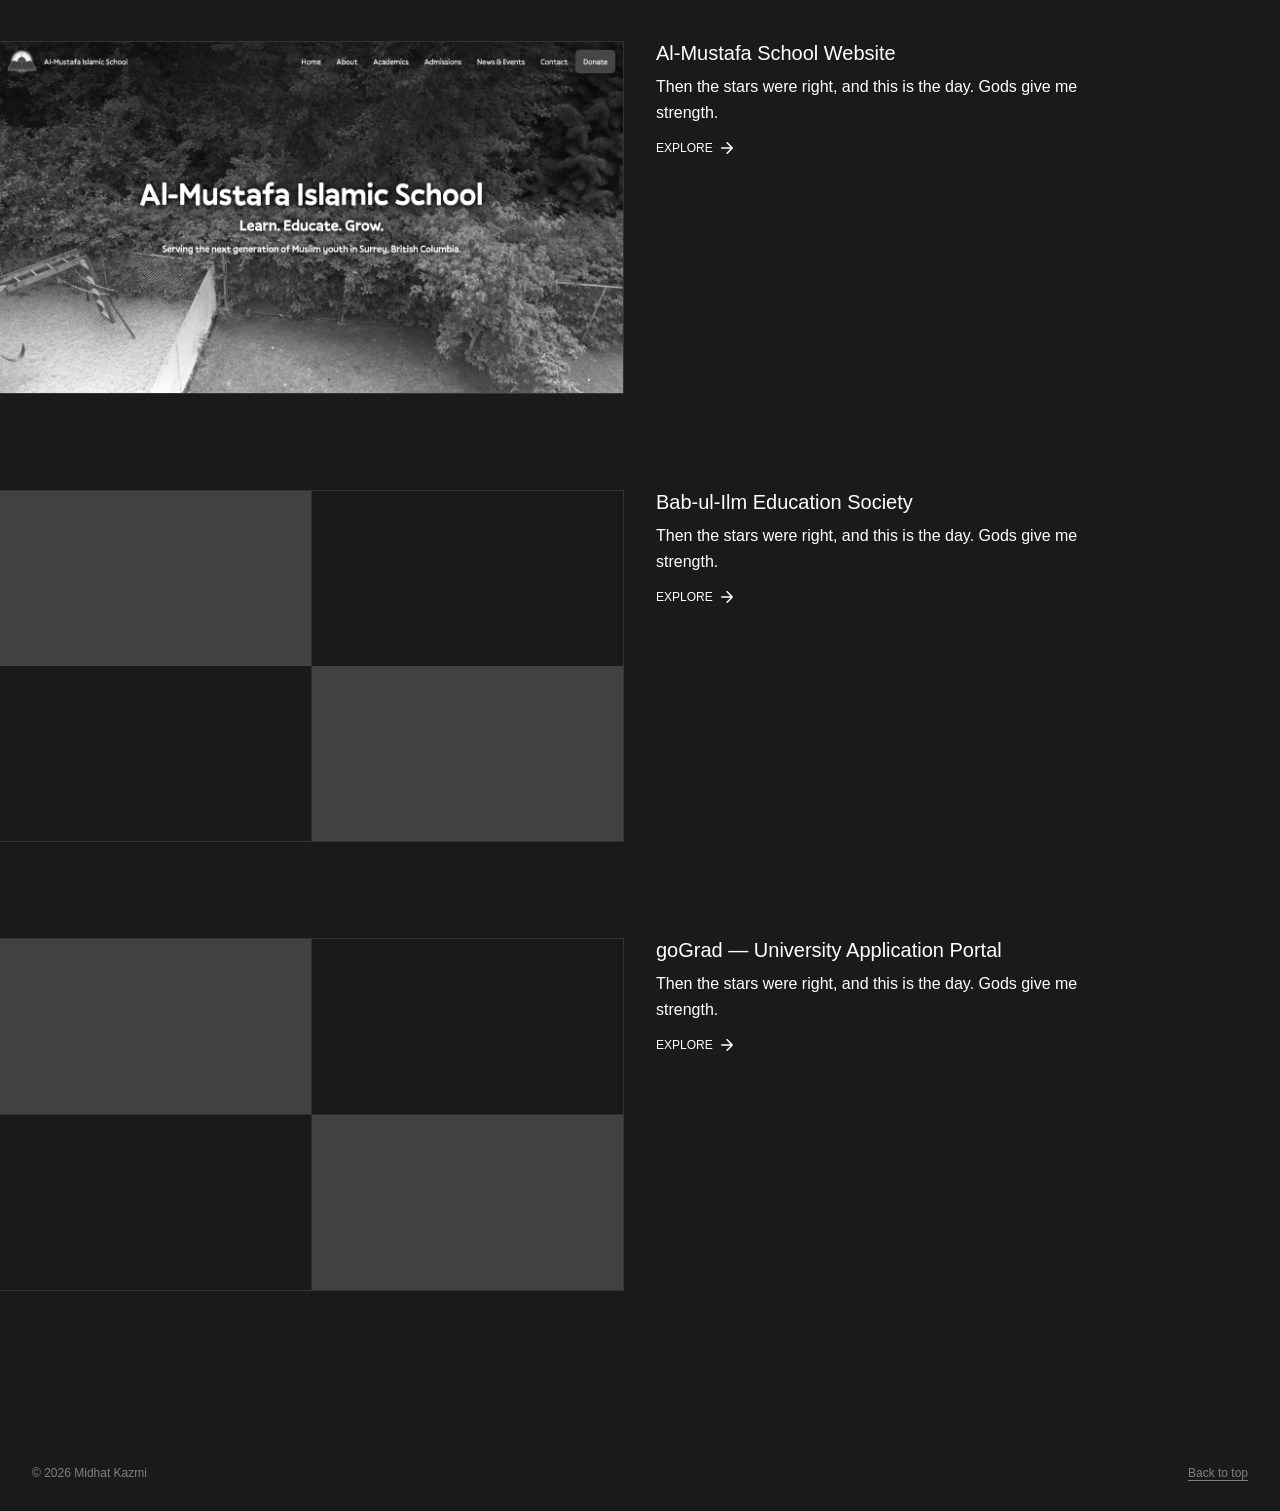
==== commit 05af2b55: "Add files via upload" ====
--- a/index.html
+++ b/index.html
@@ -322,11 +322,18 @@
         </div>
       </section>
       <section id="Work" class="work">
-        <h2>Featured Work</h2>
-        <a href="https://simplybudget.framer.website/" target="_blank" rel="noopener noreferrer">
+        <h2 class="screen-reader-text">Featured Work</h2>
+        <a
+          href="https://simplybudget.framer.website/"
+          target="_blank"
+          rel="noopener noreferrer"
+        >
           <article>
             <figure>
-              <img src="img/simplybudget_thumbnail.png" alt="SimplyBudget Website Thumbnail" />
+              <img
+                src="img/simplybudget_thumbnail.png"
+                alt="SimplyBudget Website Thumbnail"
+              />
             </figure>
             <div>
               <h3>SimplyBudget Launch Page</h3>
@@ -355,7 +362,10 @@
         <a href="project.html">
           <article>
             <figure>
-              <img src="img/thumbnail.svg" alt="Al-Mustafa School Website Thumbnail" />
+              <img
+                src="img/almustafaschool_thumbnail.png"
+                alt="Al-Mustafa School Website Thumbnail"
+              />
             </figure>
             <div>
               <h3>Al-Mustafa School Website</h3>
@@ -384,7 +394,10 @@
         <a href="project.html">
           <article>
             <figure>
-              <img src="img/thumbnail.svg" alt="Bab-ul-Ilm Education Society Website Thumbnail" />
+              <img
+                src="img/thumbnail.svg"
+                alt="Bab-ul-Ilm Education Society Website Thumbnail"
+              />
             </figure>
             <div>
               <h3>Bab-ul-Ilm Education Society</h3>
--- a/css/style.css
+++ b/css/style.css
@@ -4,6 +4,8 @@
 - FOOTER
 - MAIN
 - SECTIONS
+  - LANDING SECTION
+  - TOOLS SECTION
   - WORK SECTION
 - HEADINGS
 - PARAGRAPHS
@@ -33,6 +35,7 @@
   padding: 0;
 
   fill: currentColor;
+  /* box-shadow: 0 0 0 1px magenta; */
 
   font-family: "General Sans", sans-serif;
   line-height: 1;
@@ -224,10 +227,12 @@
   padding: 1rem;
 }
 
+/** LANDING SECTION */
 section.landing {
   min-height: calc(100vh - var(--header-height));
 }
 
+/** TOOLS SECTION */
 section.tools {
   color: var(--accent);
 
@@ -268,17 +273,12 @@
 }
 
 section.tools svg {
-  max-width: 4rem;
-  /* width: 100%; */
+  max-width: 3rem;
   height: auto;
   margin: auto;
 }
 
 /** WORK SECTION */
-section.work h2 {
-  margin-bottom: 2rem;
-}
-
 section.work a {
   display: block;
 }
@@ -296,11 +296,20 @@
 
   border: solid var(--contrast-900);
   border-width: 0.0625rem 0 0.0625rem 0.0625rem;
+}
+
+section.work img {
+  filter: grayscale(1);
 }
 
 a:hover figure,
 a:focus figure {
   border-color: currentColor;
+}
+
+a:hover img,
+a:focus img {
+  filter: none;
 }
 
 section.work h3 {
@@ -432,6 +441,7 @@
 }
 
 /** CONTACT PAGE */
+/* deal with .contact etc */
 div.contact {
   font-weight: 500;
   text-align: center;
--- a/css/responsive.css
+++ b/css/responsive.css
@@ -8,23 +8,22 @@
 2560 - 4K
 */
 
-/** 420px */
-@media screen and (min-width: 26.25em) {
-  div.tools {
-    grid-template-columns: repeat(3, 1fr);
-  }
-}
+/**
+- TOOLS GRID
+*/
 
-/*
+/**
 - BODY
 - HEADER
 - SECTIONS
+  - LANDING SECTION
+  - WORK SECTION
 - COLUMNS
 - CONTACT PAGE
 */
 /** 1024px */
 @media screen and (min-width: 64em) {
-  /* BODY */
+  /** BODY */
   body {
     min-height: 100vh;
     margin: 0;
@@ -92,23 +91,21 @@
     border: none;
   }
 
-  /* SECTIONS */
+  /** SECTIONS */
   section {
     max-width: 120rem;
     margin: auto;
     padding: 8rem;
   }
 
+  /** LANDING SECTION */
   section.landing {
     min-height: auto;
   }
 
-  div.tools {
-    grid-template-columns: repeat(6, 1fr);
-  }
-
-  section.work h2 {
-    margin: 1rem;
+  /** WORK SECTION */
+  section.work {
+    padding: 8rem 0;
   }
 
   section.work article {
@@ -117,42 +114,75 @@
   }
 
   section.work figure {
-    margin: 1rem;
+    margin: 1rem 1rem 1rem 0;
 
-    /* border-width: 0.0625rem 0.0625rem 0.0625rem 0; */
-    border-width: 0.0625rem;
+    border-width: 0.0625rem 0.0625rem 0.0625rem 0;
   }
 
-  /* COLUMNS */
+  /* create class name */
+  section.work article > div {
+    margin-right: 8rem;
+  }
+
+  /** COLUMNS */
   div.col2 {
     display: grid;
     grid-template-columns: repeat(2, 1fr);
   }
 
-  /* CONTACT PAGE */
+  /** CONTACT PAGE */
   section.contact h1 {
     margin-bottom: 0;
   }
 }
 
-/*
+/**
 - COLUMNS
 */
-/* 1280px */
+/** 1280px */
 @media screen and (min-width: 80em) {
-  /* COLUMNS */
+  /** COLUMNS */
   div.col2 {
     grid-template-columns: 2fr 1fr;
   }
 }
 
-/*
+/**
 SECTIONS
 */
-/* 1921px */
+/** 1921px */
 @media screen and (min-width: 120.0625em) {
-  /* SECTIONS */
+  /** SECTIONS */
   section.work figure {
     border-width: 0.0625rem;
   }
 }
+
+/** TOOLS GRID */
+/** 420px */
+@media screen and (min-width: 26.25em) {
+  div.tools {
+    grid-template-columns: repeat(3, 1fr);
+  }
+}
+
+/** 528px */
+@media screen and (min-width: 33em) {
+  div.tools {
+    grid-template-columns: repeat(4, 1fr);
+  }
+}
+
+/** 742px */
+@media screen and (min-width: 46.375em) {
+  div.tools {
+    grid-template-columns: repeat(6, 1fr);
+  }
+}
+
+/** 1902px */
+@media screen and (min-width: 118.875em) {
+  div.tools {
+    grid-template-columns: repeat(12, 1fr);
+  }
+}
